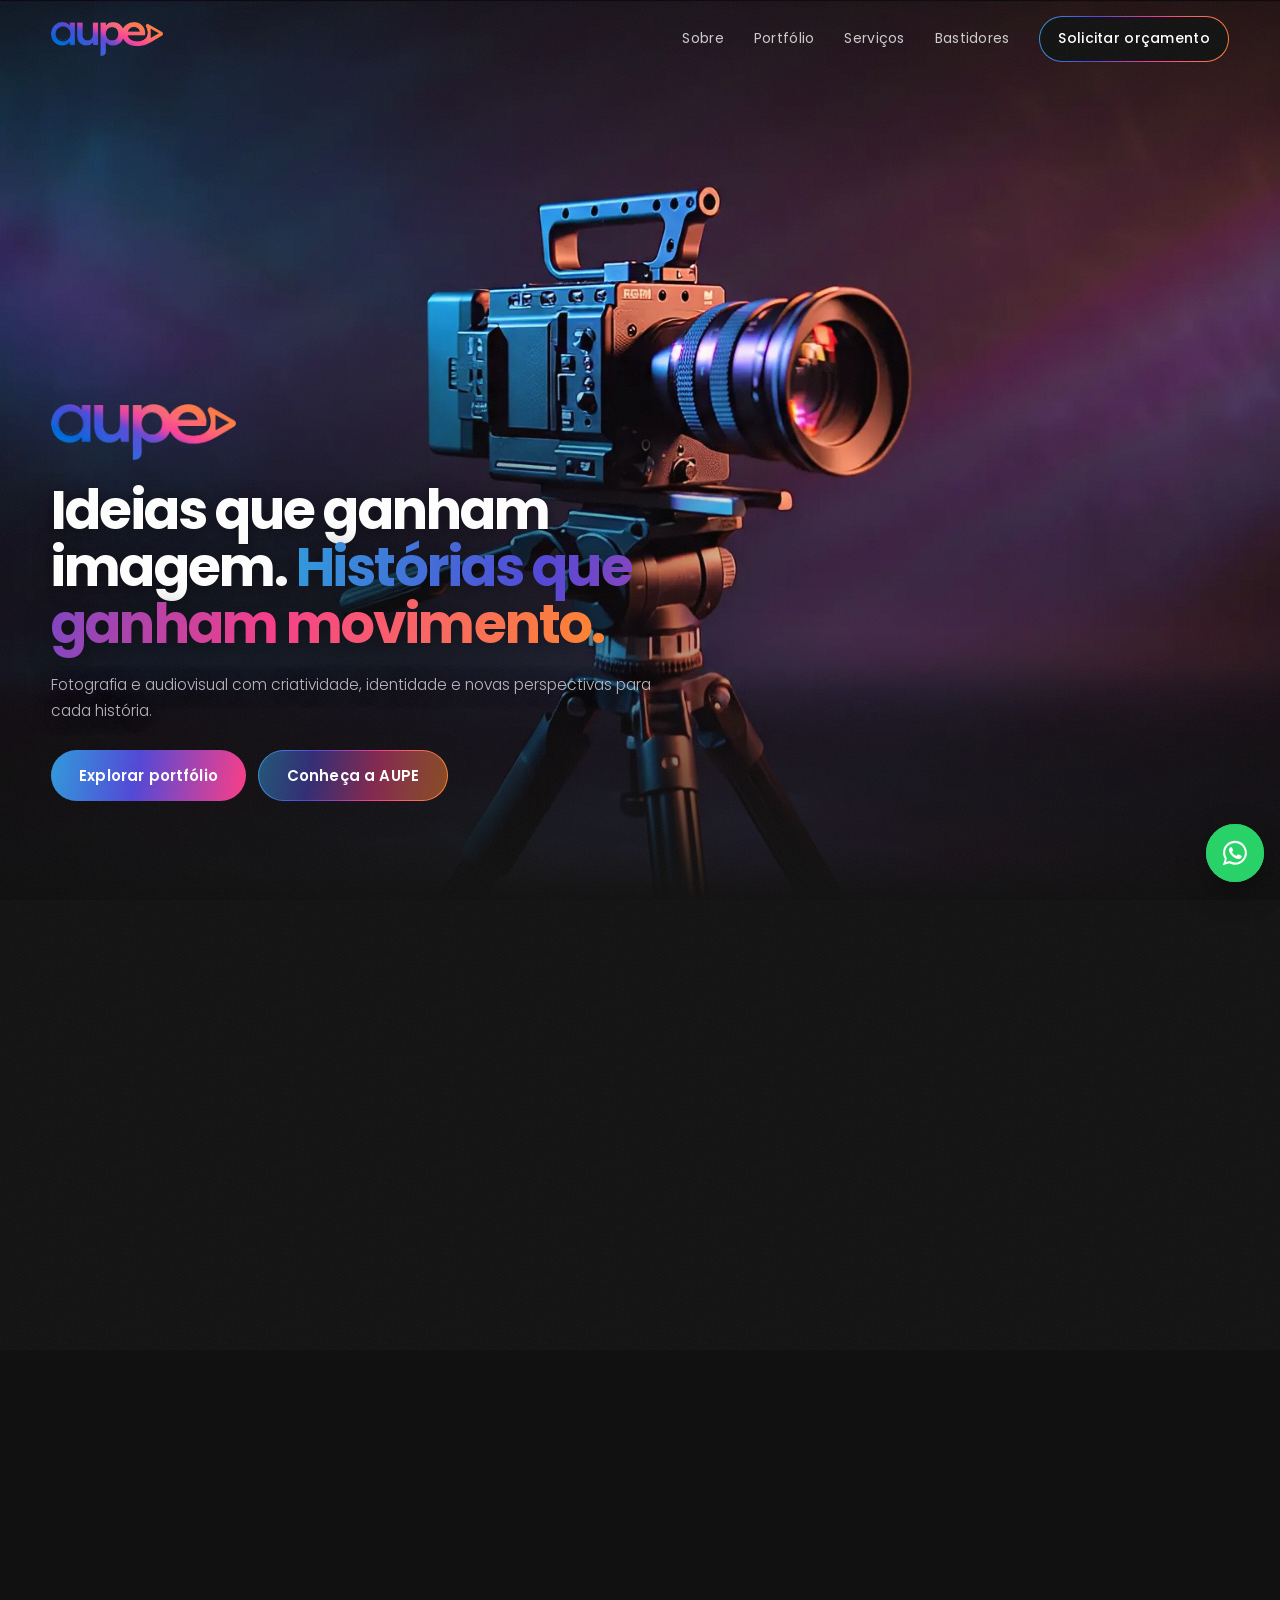
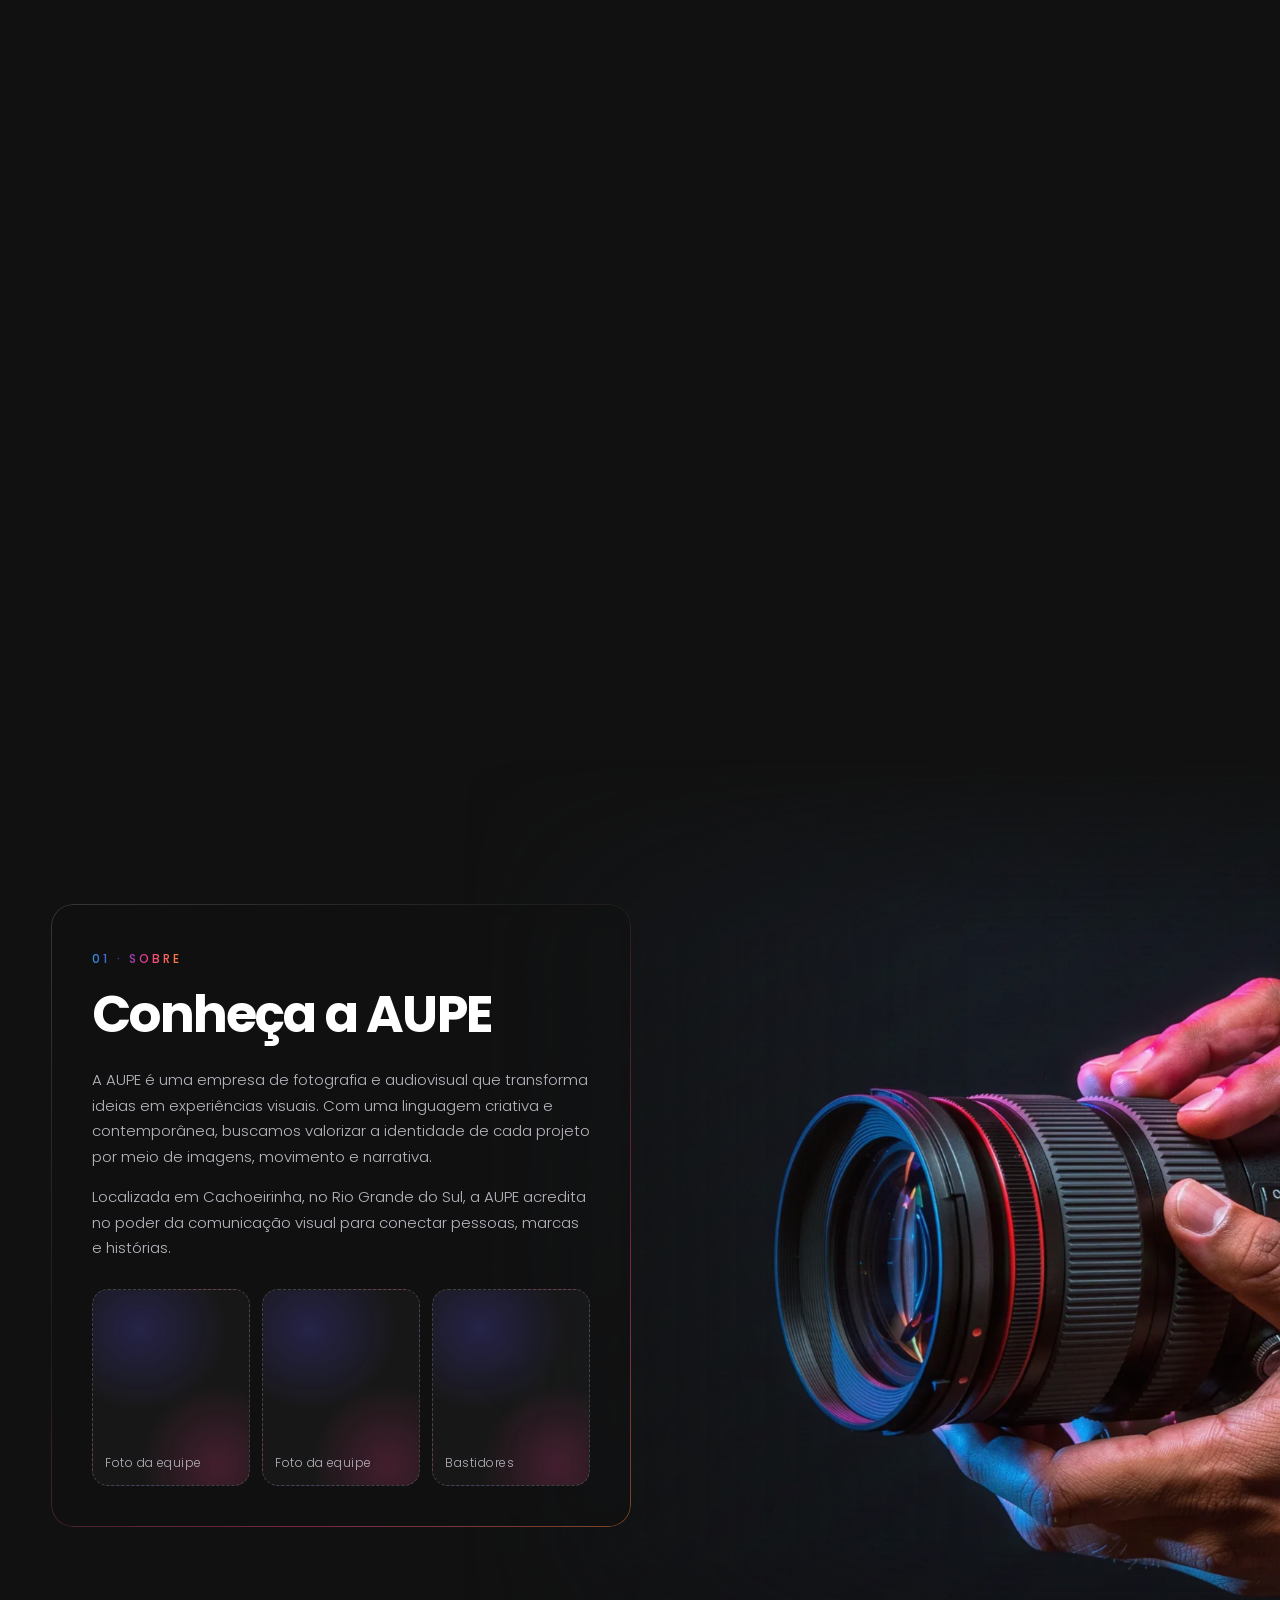
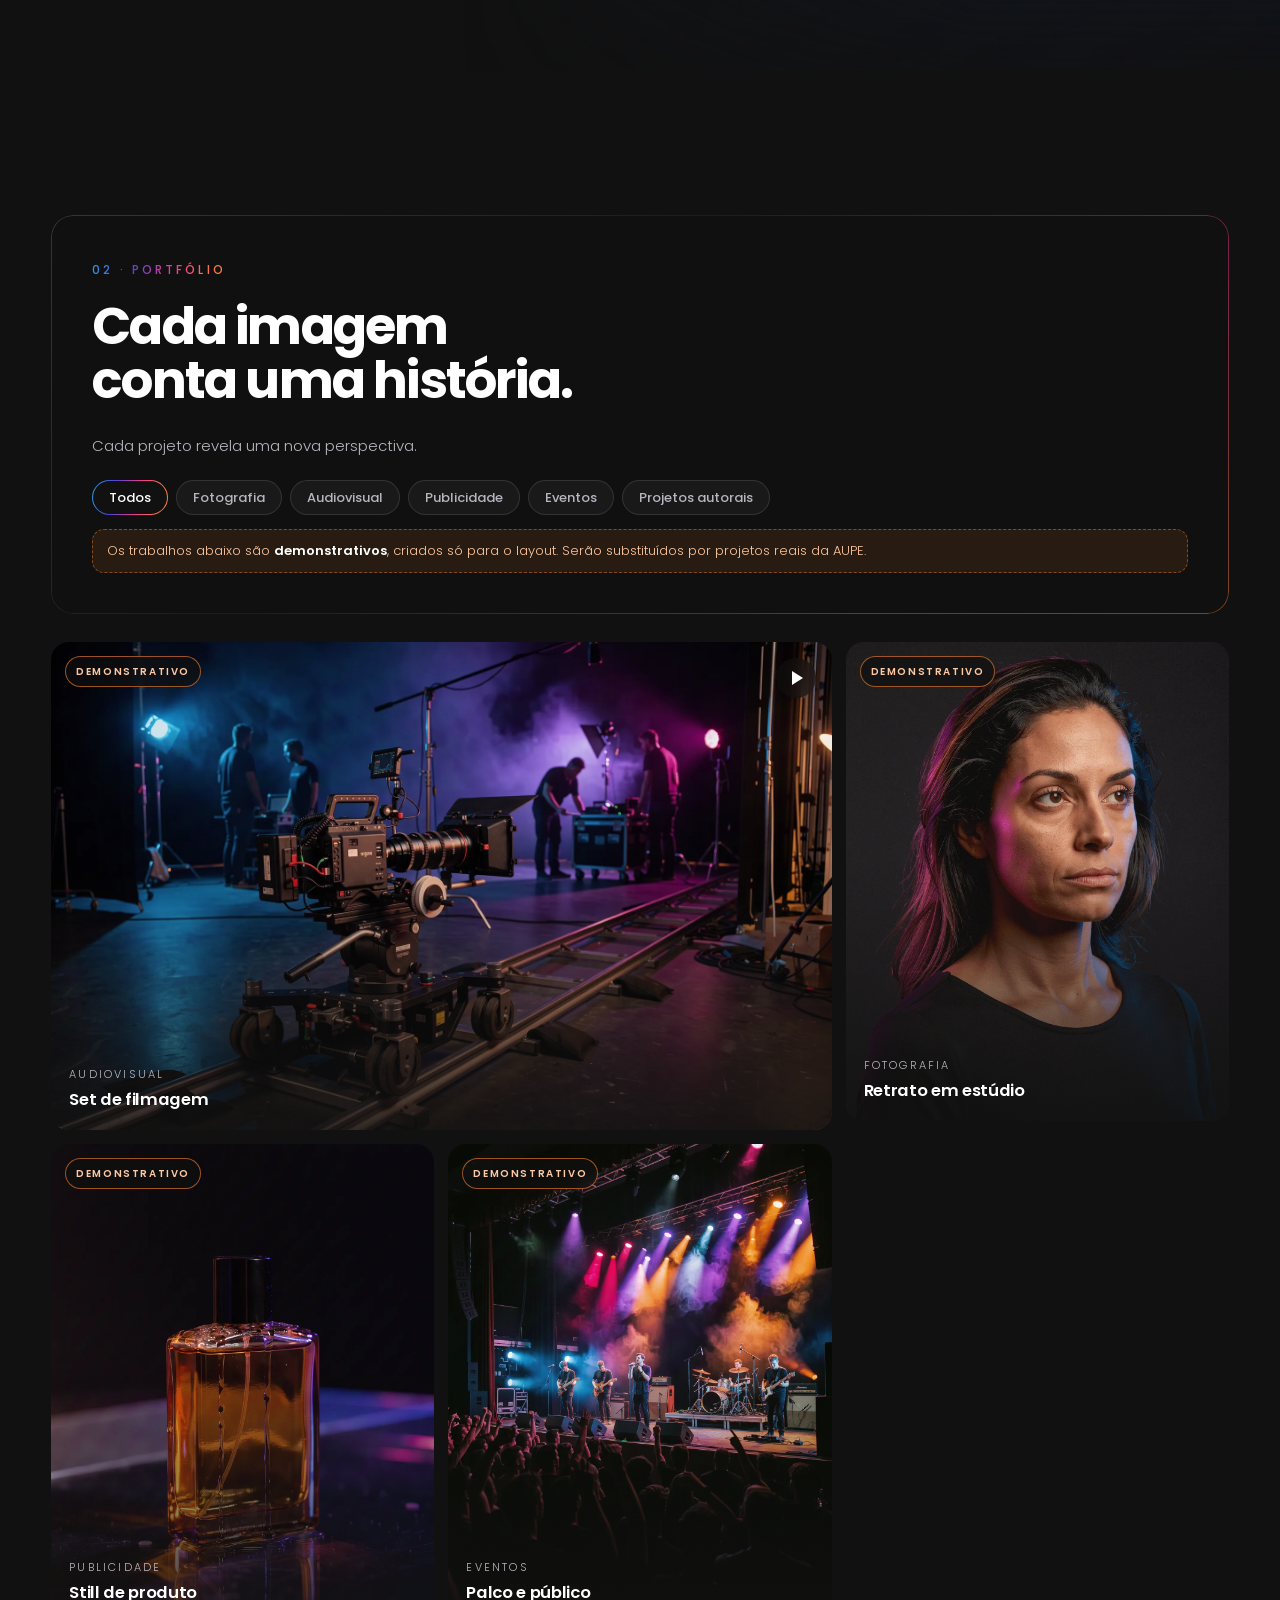
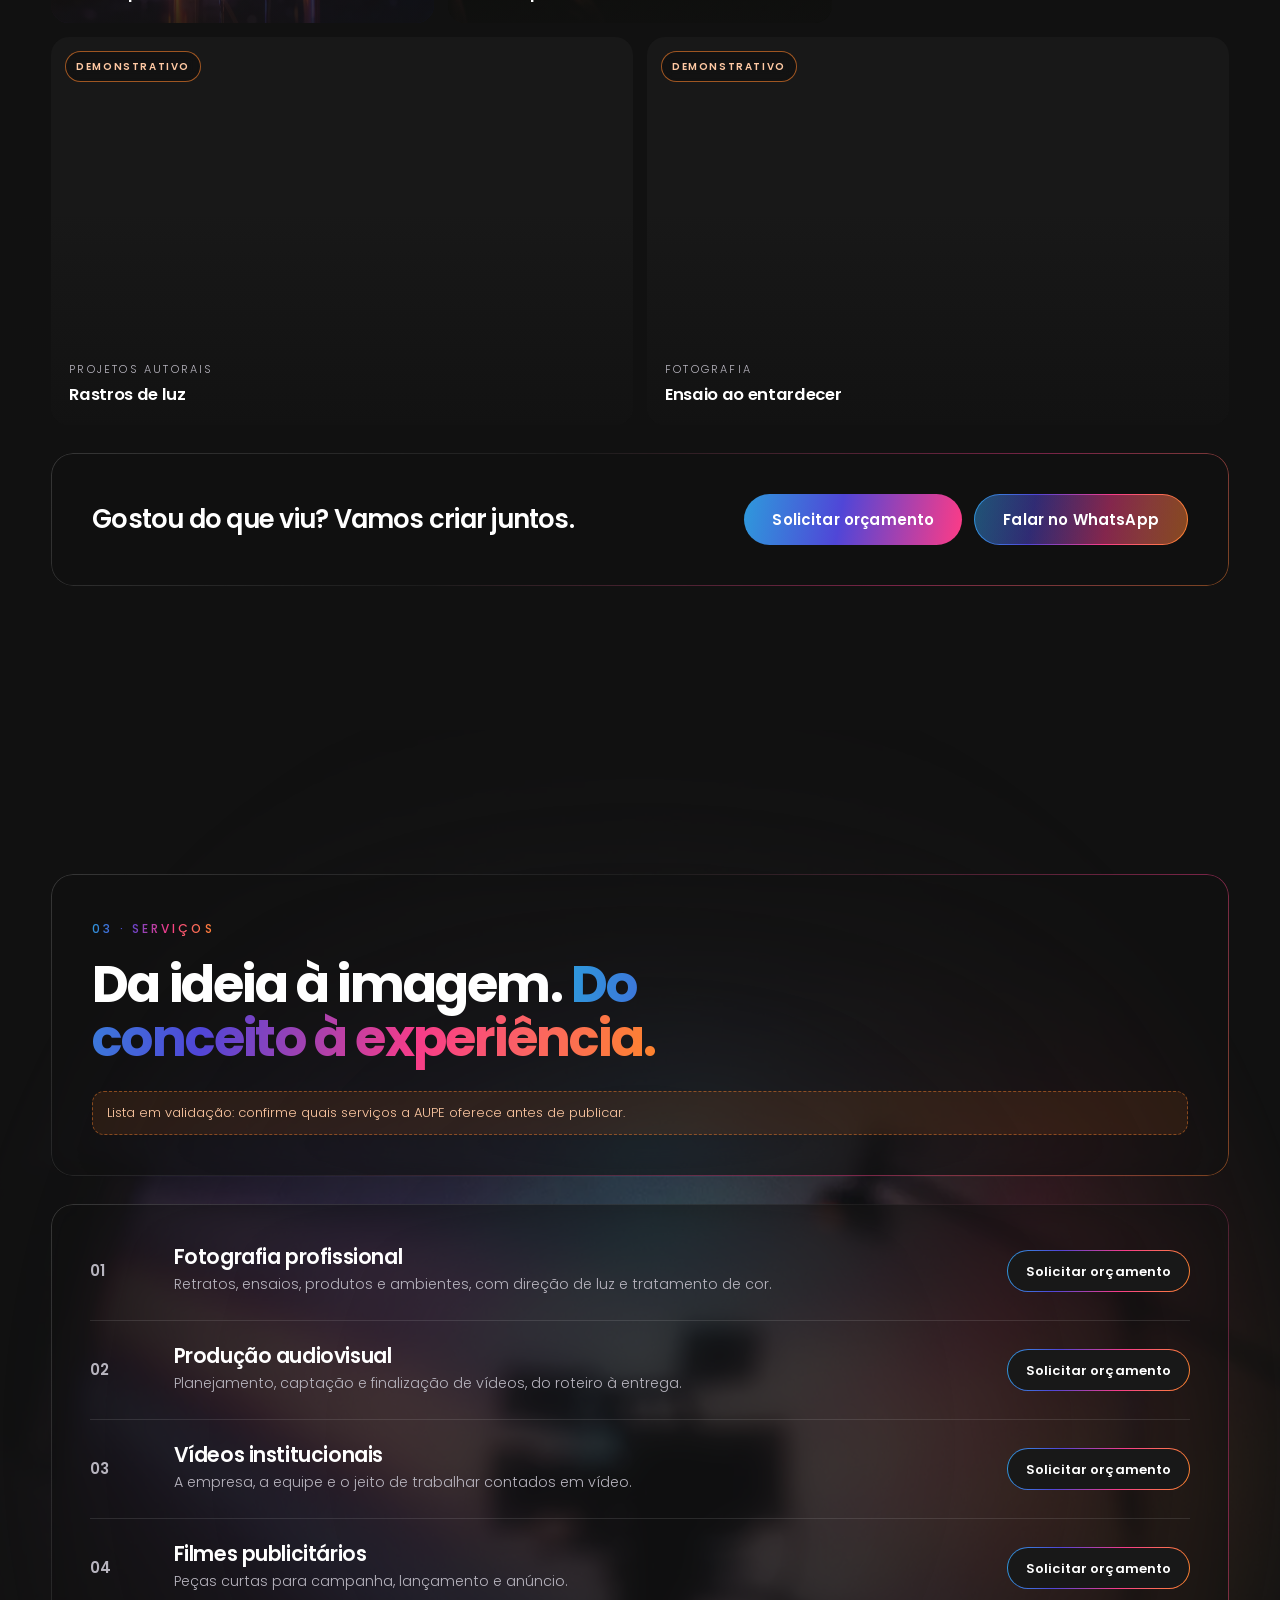
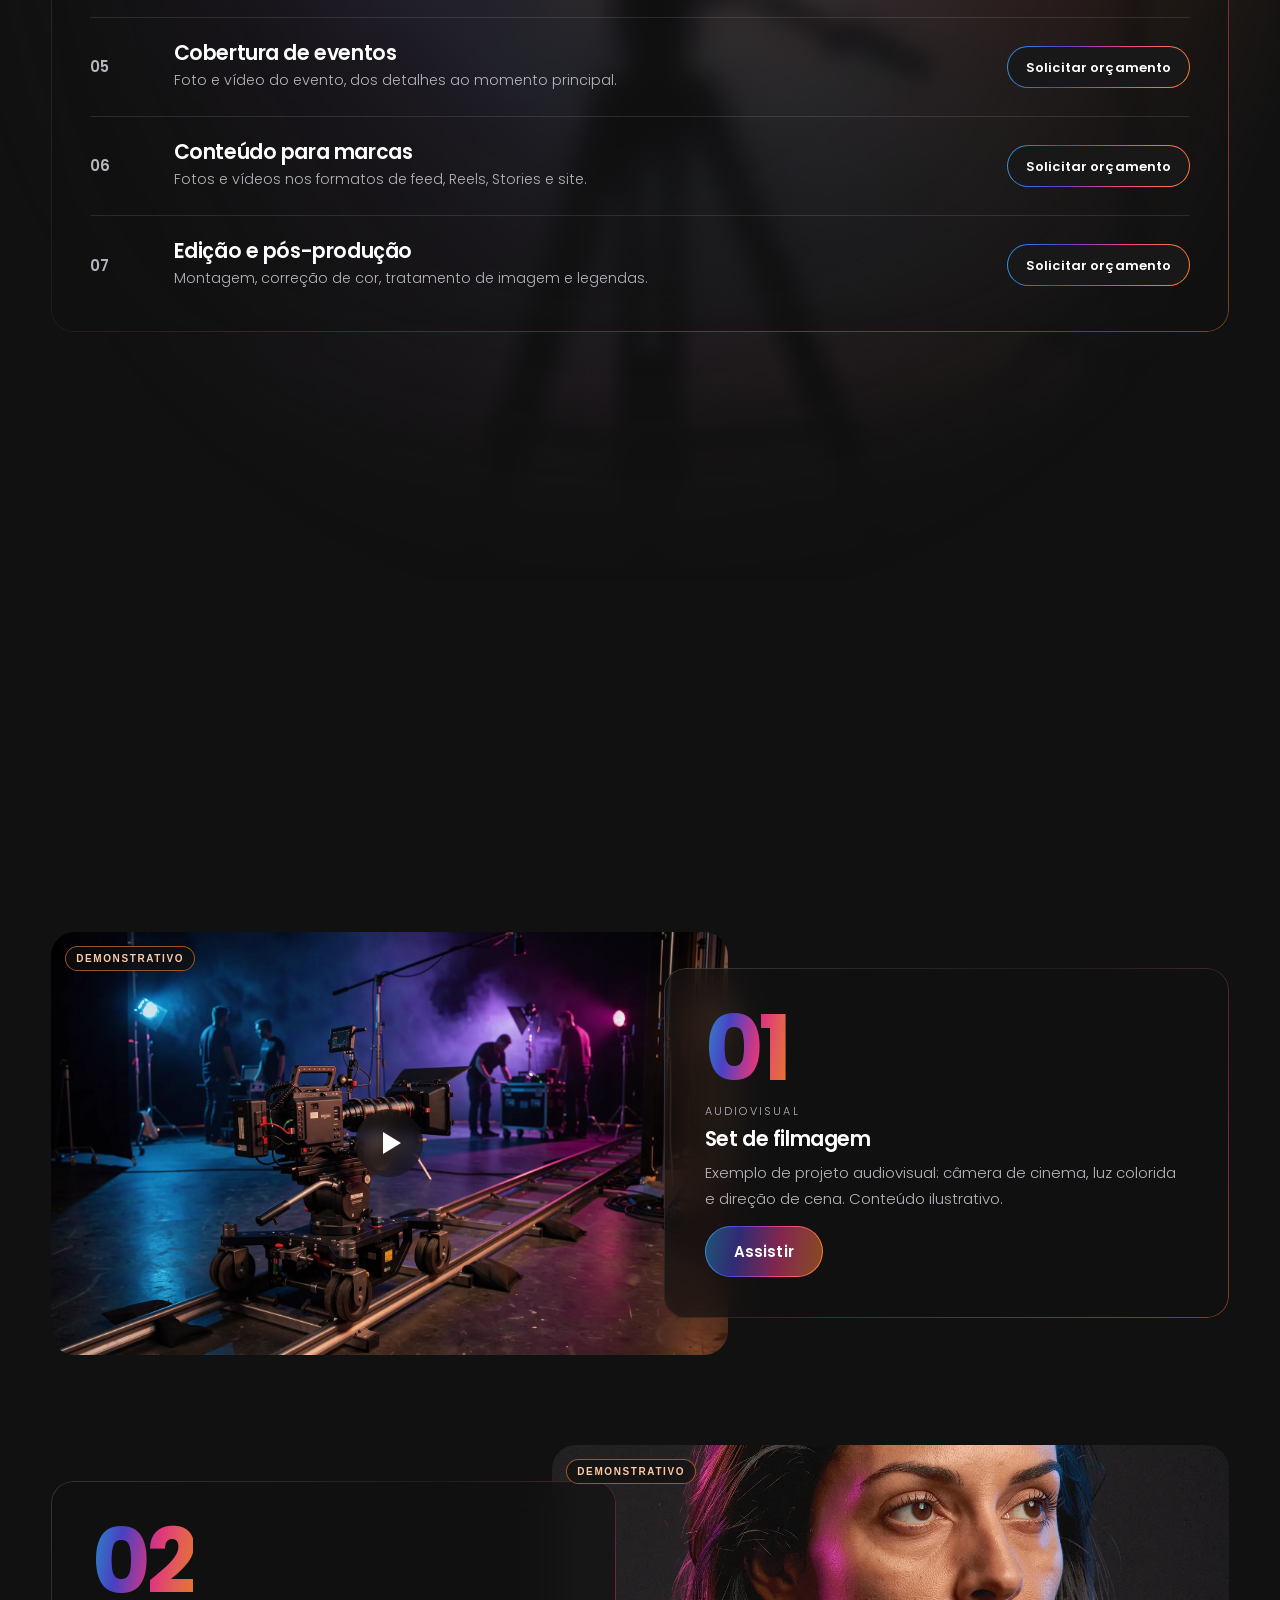
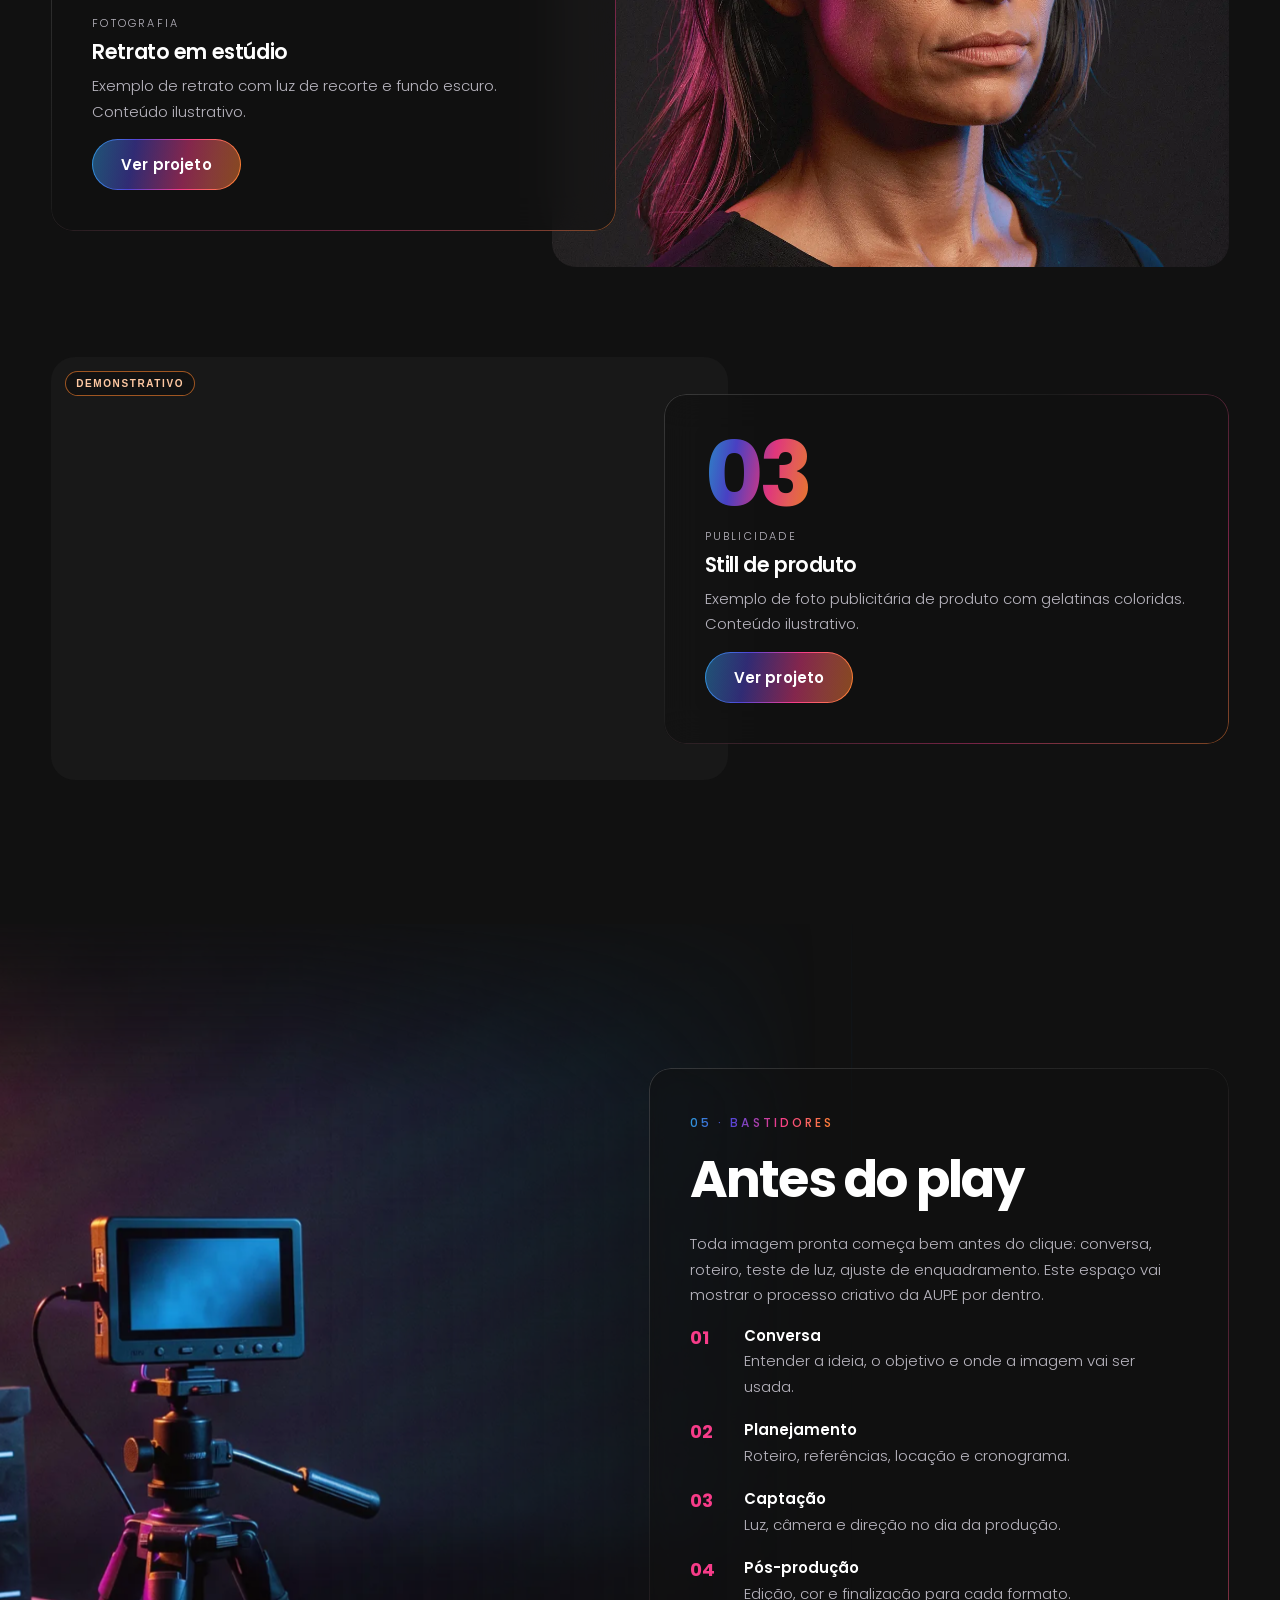
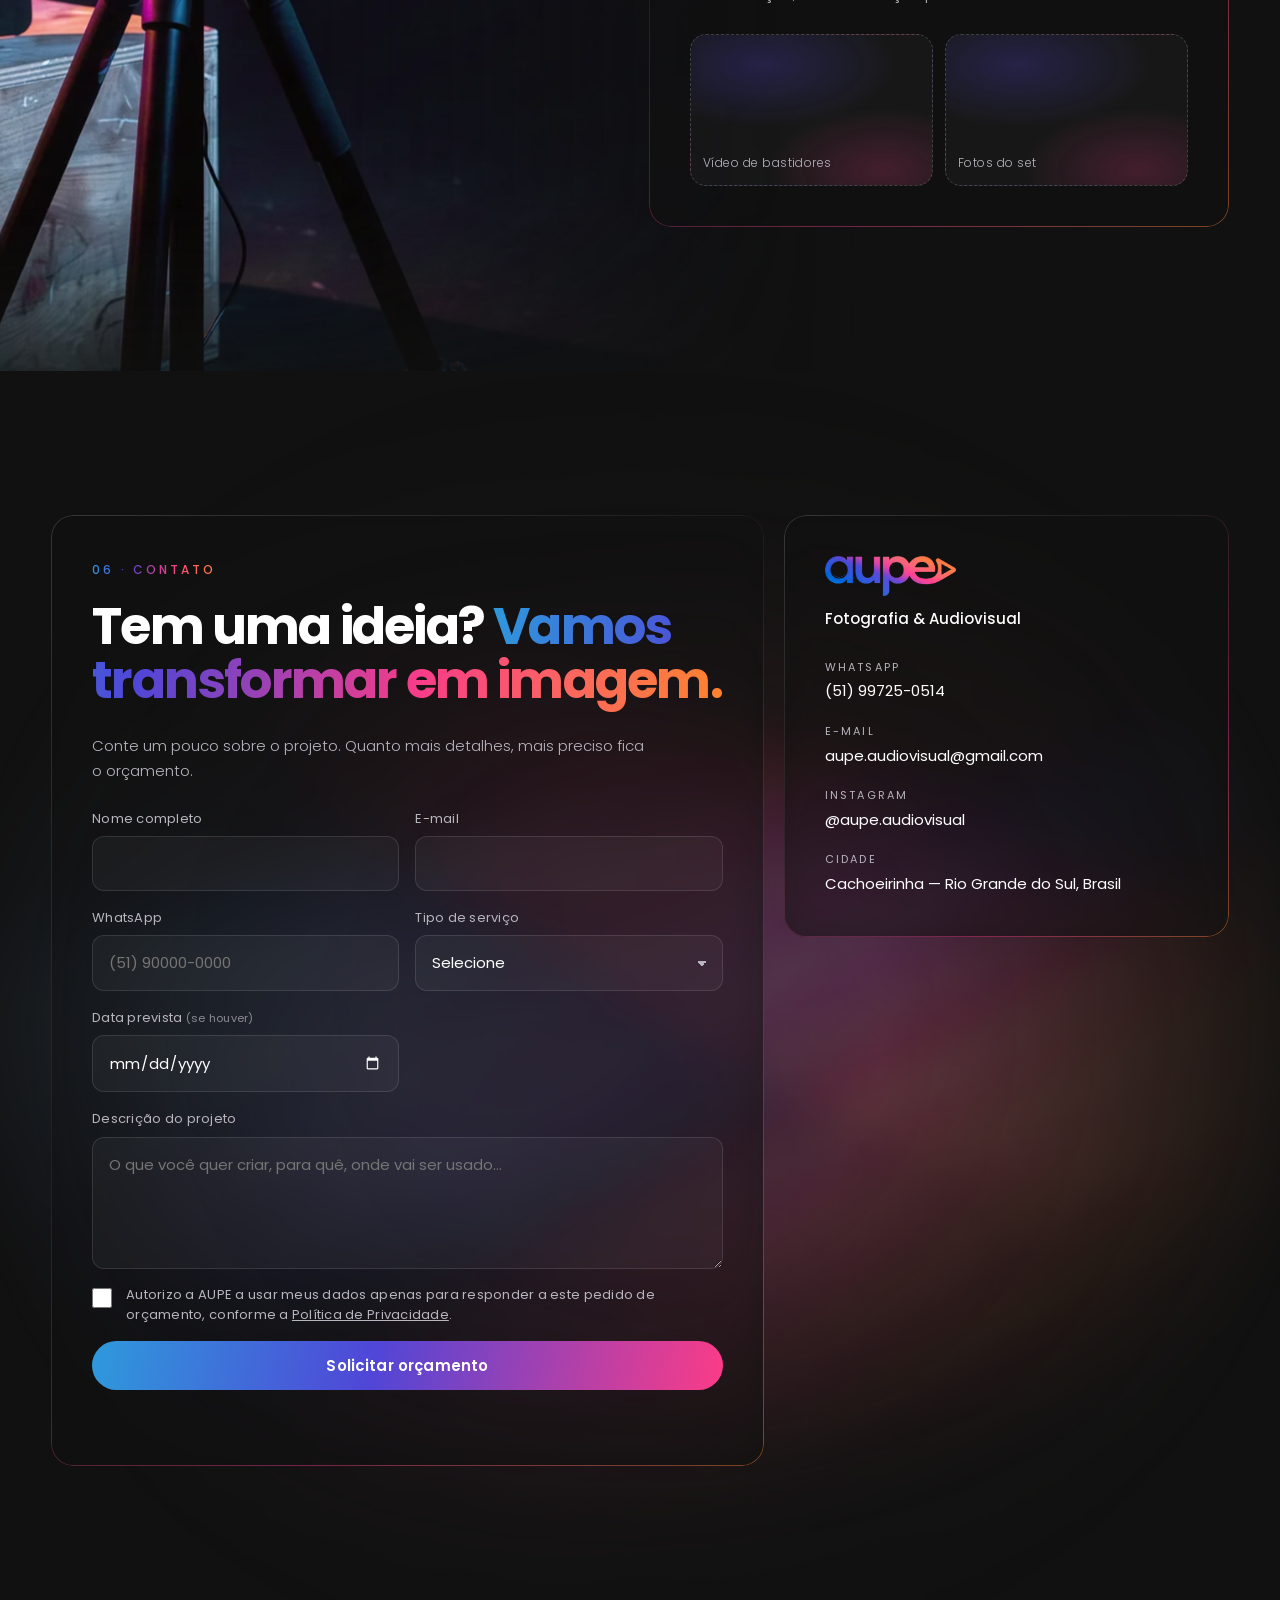
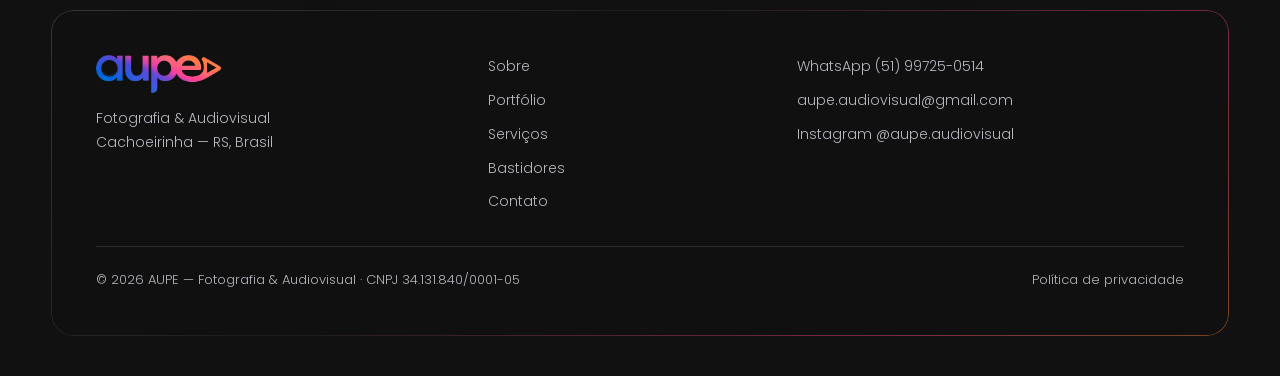
==== index.html @ 0deed257 "Site AUPE — Fotografia & Audiovisual (v1) Co-Authored-By: Claude Opus 5.5 <noreply@anthropic.com> Cl" ====
<!doctype html>
<html lang="pt-BR">
<head>
  <meta charset="utf-8">
  <meta name="viewport" content="width=device-width, initial-scale=1, viewport-fit=cover">
  <title>AUPE — Fotografia &amp; Audiovisual em Cachoeirinha, RS</title>
  <meta name="description" content="AUPE é uma empresa de fotografia e audiovisual em Cachoeirinha, Rio Grande do Sul. Fotos, vídeos e narrativa visual para marcas, empresas e pessoas. Solicite um orçamento.">
  <meta name="keywords" content="fotografia Cachoeirinha, audiovisual Cachoeirinha, fotógrafo Cachoeirinha RS, produtora de vídeo Cachoeirinha, vídeo institucional RS">
  <meta name="theme-color" content="#111111">
  <meta name="geo.region" content="BR-RS">
  <meta name="geo.placename" content="Cachoeirinha">

  <!-- Compartilhamento em redes sociais. Ao publicar, troque as URLs relativas pela URL completa do domínio (ver LEIA-ME.md). -->
  <meta property="og:type" content="website">
  <meta property="og:locale" content="pt_BR">
  <meta property="og:site_name" content="AUPE — Fotografia & Audiovisual">
  <meta property="og:title" content="AUPE — Ideias que ganham imagem. Histórias que ganham movimento.">
  <meta property="og:description" content="Fotografia e audiovisual em Cachoeirinha, RS. Criatividade, identidade e novas perspectivas para cada história.">
  <meta property="og:url" content="https://davi0047.github.io/aupe-site/">
  <meta property="og:image" content="https://davi0047.github.io/aupe-site/assets/og-aupe.jpg">
  <meta property="og:image:width" content="1200">
  <meta property="og:image:height" content="630">
  <meta name="twitter:card" content="summary_large_image">
  <link rel="canonical" href="https://davi0047.github.io/aupe-site/">

  <link rel="icon" type="image/png" href="assets/favicon.png">
  <link rel="apple-touch-icon" href="assets/favicon.png">

  <link rel="preconnect" href="https://fonts.googleapis.com">
  <link rel="preconnect" href="https://fonts.gstatic.com" crossorigin>
  <link href="https://fonts.googleapis.com/css2?family=Poppins:wght@300;400;500;600;700&display=swap" rel="stylesheet">
  <link rel="preload" as="image" href="assets/frames/desktop/f_0001.webp" media="(min-width: 761px)">
  <link rel="preload" as="image" href="assets/frames/mobile/f_0001.webp" media="(max-width: 760px)">
  <link rel="stylesheet" href="estilo.css">

  <!-- Dados estruturados para SEO local (sem endereço físico: só cidade, conforme briefing) -->
  <script type="application/ld+json">
  {
    "@context": "https://schema.org",
    "@type": "ProfessionalService",
    "url": "https://davi0047.github.io/aupe-site/",
    "name": "AUPE — Fotografia & Audiovisual",
    "description": "Empresa de fotografia e audiovisual em Cachoeirinha, Rio Grande do Sul.",
    "telephone": "+55 51 99725-0514",
    "email": "aupe.audiovisual@gmail.com",
    "taxID": "34.131.840/0001-05",
    "address": { "@type": "PostalAddress", "addressLocality": "Cachoeirinha", "addressRegion": "RS", "addressCountry": "BR" },
    "areaServed": { "@type": "City", "name": "Cachoeirinha" },
    "sameAs": ["https://www.instagram.com/aupe.audiovisual/"]
  }
  </script>
</head>
<body>

<a class="pular" href="#conteudo">Pular para o conteúdo</a>
<div class="progresso" aria-hidden="true"></div>

<header class="topo">
  <a href="#inicio" class="marca" aria-label="AUPE — início">
    <img src="assets/logo-aupe.webp" alt="AUPE" class="marca-logo" width="796" height="242">
  </a>
  <button class="menu-botao" aria-expanded="false" aria-controls="menu" aria-label="Abrir menu">
    <span></span><span></span>
  </button>
  <nav class="menu" id="menu" aria-label="Seções">
    <a href="#sobre">Sobre</a>
    <a href="#portfolio">Portfólio</a>
    <a href="#servicos">Serviços</a>
    <a href="#bastidores">Bastidores</a>
    <a href="#contato" class="menu-cta">Solicitar orçamento</a>
  </nav>
</header>

<main id="conteudo">

  <!-- ═══ ABERTURA · a rolagem conduz o vídeo. Cada .momento aparece numa faixa do progresso (0 a 1). ═══ -->
  <section id="inicio" class="cine" style="--altura: 440vh" aria-label="Abertura">
    <div class="cine-palco">
      <canvas class="cine-canvas" aria-hidden="true"></canvas>
      <div class="cine-vinheta"></div>

      <div class="momento" data-de="0" data-ate="0.3">
        <img src="assets/logo-aupe.webp" alt="" class="abertura-logo" width="796" height="242">
        <h1 class="titulo-abertura"><span class="sr">AUPE — </span>Ideias que ganham imagem. <span class="grad">Histórias que ganham movimento.</span></h1>
        <p class="apoio">Fotografia e audiovisual com criatividade, identidade e novas perspectivas para cada história.</p>
        <div class="acoes">
          <a href="#portfolio" class="botao">Explorar portfólio</a>
          <a href="#sobre" class="botao botao--linha">Conheça a AUPE</a>
        </div>
      </div>
      <div class="momento momento--direita" data-de="0.38" data-ate="0.66">
        <p class="destaque">Fotografia e audiovisual<br>em <span class="grad nowrap">Cachoeirinha — RS.</span></p>
      </div>
      <div class="momento momento--centro" data-de="0.74" data-ate="1">
        <p class="destaque">Vamos criar juntos.</p>
        <div class="acoes acoes--centro">
          <a href="#contato" class="botao">Solicitar orçamento</a>
          <a href="#" class="botao botao--linha" data-whats>Falar no WhatsApp</a>
        </div>
      </div>

      <div class="cine-dica" aria-hidden="true"><span></span>role</div>
    </div>
  </section>

  <!-- ═══ 01 · SOBRE ═══ -->
  <section id="sobre" class="secao">
    <img class="arte arte--direita" src="assets/img/sobre.webp" alt="" loading="lazy">
    <div class="secao-grade">
      <div class="painel revelar">
        <span class="rotulo">01 · Sobre</span>
        <h2>Conheça a AUPE</h2>
        <p>A AUPE é uma empresa de fotografia e audiovisual que transforma ideias em experiências visuais. Com uma linguagem criativa e contemporânea, buscamos valorizar a identidade de cada projeto por meio de imagens, movimento e narrativa.</p>
        <p>Localizada em Cachoeirinha, no Rio Grande do Sul, a AUPE acredita no poder da comunicação visual para conectar pessoas, marcas e histórias.</p>

        <!-- Espaço para fotos da equipe: troque cada .vaga por <img src="assets/equipe/nome.webp" alt="Nome, função"> -->
        <div class="equipe" aria-label="Equipe">
          <div class="vaga"><span>Foto da equipe</span></div>
          <div class="vaga"><span>Foto da equipe</span></div>
          <div class="vaga"><span>Bastidores</span></div>
        </div>
      </div>
    </div>
  </section>

  <!-- ═══ 02 · PORTFÓLIO · os itens vêm de dados/portfolio.js ═══ -->
  <section id="portfolio" class="secao secao--larga">
    <div class="painel painel--cabecalho revelar">
      <span class="rotulo">02 · Portfólio</span>
      <h2>Cada imagem conta uma história.</h2>
      <p>Cada projeto revela uma nova perspectiva.</p>
      <div class="filtros" role="toolbar" aria-label="Filtrar portfólio por categoria"></div>
      <p class="aviso-demo so-demo">Os trabalhos abaixo são <strong>demonstrativos</strong>, criados só para o layout. Serão substituídos por projetos reais da AUPE.</p>
    </div>
    <div class="galeria" aria-live="polite"></div>
    <div class="painel painel--fecho revelar">
      <p class="destaque">Gostou do que viu? Vamos criar juntos.</p>
      <div class="acoes">
        <a href="#contato" class="botao">Solicitar orçamento</a>
        <a href="#" class="botao botao--linha" data-whats>Falar no WhatsApp</a>
      </div>
    </div>
  </section>

  <!-- ═══ 03 · SERVIÇOS · lista em validação com a AUPE ═══ -->
  <section id="servicos" class="secao secao--larga">
    <img class="arte arte--fundo" src="assets/img/servicos.webp" alt="" loading="lazy">
    <div class="painel painel--cabecalho revelar">
      <span class="rotulo">03 · Serviços</span>
      <h2>Da ideia à imagem. <span class="grad">Do conceito à experiência.</span></h2>
      <p class="aviso-demo so-demo">Lista em validação: confirme quais serviços a AUPE oferece antes de publicar.</p>
    </div>
    <ol class="painel servicos revelar">
      <li>
        <div><h3>Fotografia profissional</h3><p>Retratos, ensaios, produtos e ambientes, com direção de luz e tratamento de cor.</p></div>
        <button class="botao botao--mini" data-servico="Fotografia profissional">Solicitar orçamento</button>
      </li>
      <li>
        <div><h3>Produção audiovisual</h3><p>Planejamento, captação e finalização de vídeos, do roteiro à entrega.</p></div>
        <button class="botao botao--mini" data-servico="Produção audiovisual">Solicitar orçamento</button>
      </li>
      <li>
        <div><h3>Vídeos institucionais</h3><p>A empresa, a equipe e o jeito de trabalhar contados em vídeo.</p></div>
        <button class="botao botao--mini" data-servico="Vídeos institucionais">Solicitar orçamento</button>
      </li>
      <li>
        <div><h3>Filmes publicitários</h3><p>Peças curtas para campanha, lançamento e anúncio.</p></div>
        <button class="botao botao--mini" data-servico="Filmes publicitários">Solicitar orçamento</button>
      </li>
      <li>
        <div><h3>Cobertura de eventos</h3><p>Foto e vídeo do evento, dos detalhes ao momento principal.</p></div>
        <button class="botao botao--mini" data-servico="Cobertura de eventos">Solicitar orçamento</button>
      </li>
      <li>
        <div><h3>Conteúdo para marcas</h3><p>Fotos e vídeos nos formatos de feed, Reels, Stories e site.</p></div>
        <button class="botao botao--mini" data-servico="Conteúdo para marcas">Solicitar orçamento</button>
      </li>
      <li>
        <div><h3>Edição e pós-produção</h3><p>Montagem, correção de cor, tratamento de imagem e legendas.</p></div>
        <button class="botao botao--mini" data-servico="Edição e pós-produção">Solicitar orçamento</button>
      </li>
    </ol>
    <div class="acoes acoes--centro revelar">
      <a href="#" class="botao botao--linha" data-whats>Falar no WhatsApp</a>
    </div>
  </section>

  <!-- ═══ 04 · PROJETOS EM DESTAQUE · itens com destaque: true em dados/portfolio.js ═══ -->
  <section id="destaques" class="secao secao--larga">
    <div class="painel painel--cabecalho revelar">
      <span class="rotulo">04 · Destaques</span>
      <h2>Projetos em destaque</h2>
    </div>
    <div class="destaques"></div>
  </section>

  <!-- ═══ 05 · BASTIDORES ═══ -->
  <section id="bastidores" class="secao">
    <img class="arte arte--esquerda" src="assets/img/bastidores.webp" alt="" loading="lazy">
    <div class="secao-grade secao-grade--direita">
      <div class="painel revelar">
        <span class="rotulo">05 · Bastidores</span>
        <h2>Antes do play</h2>
        <p>Toda imagem pronta começa bem antes do clique: conversa, roteiro, teste de luz, ajuste de enquadramento. Este espaço vai mostrar o processo criativo da AUPE por dentro.</p>
        <ol class="passos">
          <li><strong>Conversa</strong><span>Entender a ideia, o objetivo e onde a imagem vai ser usada.</span></li>
          <li><strong>Planejamento</strong><span>Roteiro, referências, locação e cronograma.</span></li>
          <li><strong>Captação</strong><span>Luz, câmera e direção no dia da produção.</span></li>
          <li><strong>Pós-produção</strong><span>Edição, cor e finalização para cada formato.</span></li>
        </ol>
        <!-- Troque as vagas por vídeos/fotos reais de bastidores (ver LEIA-ME.md) -->
        <div class="equipe equipe--2">
          <div class="vaga"><span>Vídeo de bastidores</span></div>
          <div class="vaga"><span>Fotos do set</span></div>
        </div>
      </div>
    </div>
  </section>

  <!-- ═══ 06 · CONTATO · formulário → e-mail (config.js) ═══ -->
  <section id="contato" class="secao secao--contato">
    <img class="arte arte--fundo arte--suave" src="assets/img/contato.webp" alt="" loading="lazy">
    <div class="contato-grade">
      <div class="painel painel--form revelar">
        <span class="rotulo">06 · Contato</span>
        <h2>Tem uma ideia? <span class="grad">Vamos transformar em imagem.</span></h2>
        <p>Conte um pouco sobre o projeto. Quanto mais detalhes, mais preciso fica o orçamento.</p>
        <form class="form" novalidate>
          <div class="campo">
            <label for="f-nome">Nome completo</label>
            <input id="f-nome" name="nome" autocomplete="name" required>
          </div>
          <div class="campo">
            <label for="f-email">E-mail</label>
            <input id="f-email" name="email" type="email" autocomplete="email" required>
          </div>
          <div class="campo">
            <label for="f-tel">WhatsApp</label>
            <input id="f-tel" name="whatsapp" type="tel" autocomplete="tel" inputmode="tel" placeholder="(51) 90000-0000" required>
          </div>
          <div class="campo">
            <label for="f-servico">Tipo de serviço</label>
            <select id="f-servico" name="tipo_de_servico" required>
              <option value="">Selecione</option>
              <option>Fotografia profissional</option>
              <option>Produção audiovisual</option>
              <option>Vídeos institucionais</option>
              <option>Filmes publicitários</option>
              <option>Cobertura de eventos</option>
              <option>Conteúdo para marcas</option>
              <option>Edição e pós-produção</option>
              <option>Outro / ainda não sei</option>
            </select>
          </div>
          <div class="campo">
            <label for="f-data">Data prevista <small>(se houver)</small></label>
            <input id="f-data" name="data_prevista" type="date">
          </div>
          <div class="campo campo--inteiro">
            <label for="f-msg">Descrição do projeto</label>
            <textarea id="f-msg" name="descricao" rows="4" required placeholder="O que você quer criar, para quê, onde vai ser usado…"></textarea>
          </div>
          <div class="campo campo--inteiro campo--check">
            <input id="f-lgpd" name="consentimento" type="checkbox" value="Sim, autorizo" required>
            <label for="f-lgpd">Autorizo a AUPE a usar meus dados apenas para responder a este pedido de orçamento, conforme a <a href="politica-de-privacidade.html">Política de Privacidade</a>.</label>
          </div>
          <input type="text" name="_honey" class="pote" tabindex="-1" autocomplete="off" aria-hidden="true">
          <button type="submit" class="botao campo--inteiro">Solicitar orçamento</button>
          <p class="form-status campo--inteiro" role="status" aria-live="polite"></p>
        </form>
      </div>

      <aside class="painel canais revelar" aria-label="Canais oficiais">
        <img src="assets/logo-aupe.webp" alt="AUPE" class="canais-logo" width="796" height="242" loading="lazy">
        <p class="canais-nome">Fotografia &amp; Audiovisual</p>
        <ul>
          <li><span>WhatsApp</span><a href="#" data-whats>(51) 99725-0514</a></li>
          <li><span>E-mail</span><a href="mailto:aupe.audiovisual@gmail.com">aupe.audiovisual@gmail.com</a></li>
          <li><span>Instagram</span><a href="https://www.instagram.com/aupe.audiovisual/" target="_blank" rel="noopener">@aupe.audiovisual</a></li>
          <li><span>Cidade</span>Cachoeirinha — Rio Grande do Sul, Brasil</li>
        </ul>
      </aside>
    </div>
  </section>

</main>

<footer class="rodape">
  <div class="painel rodape-painel">
    <div class="rodape-marca">
      <img src="assets/logo-aupe.webp" alt="AUPE" width="796" height="242" loading="lazy">
      <p>Fotografia &amp; Audiovisual<br>Cachoeirinha — RS, Brasil</p>
    </div>
    <nav aria-label="Rodapé">
      <a href="#sobre">Sobre</a>
      <a href="#portfolio">Portfólio</a>
      <a href="#servicos">Serviços</a>
      <a href="#bastidores">Bastidores</a>
      <a href="#contato">Contato</a>
    </nav>
    <div class="rodape-contato">
      <a href="#" data-whats>WhatsApp (51) 99725-0514</a>
      <a href="mailto:aupe.audiovisual@gmail.com">aupe.audiovisual@gmail.com</a>
      <a href="https://www.instagram.com/aupe.audiovisual/" target="_blank" rel="noopener">Instagram @aupe.audiovisual</a>
    </div>
    <div class="rodape-base">
      <span>© <span data-ano></span> AUPE — Fotografia &amp; Audiovisual · CNPJ 34.131.840/0001-05</span>
      <a href="politica-de-privacidade.html">Política de privacidade</a>
    </div>
  </div>
</footer>

<!-- Visualização ampliada do portfólio -->
<dialog class="lightbox" aria-label="Projeto">
  <button class="lb-fechar" aria-label="Fechar">×</button>
  <button class="lb-nav lb-ant" aria-label="Anterior">‹</button>
  <button class="lb-nav lb-prox" aria-label="Próximo">›</button>
  <figure class="lb-midia"></figure>
  <div class="lb-info">
    <span class="lb-cat"></span>
    <h3 class="lb-titulo"></h3>
    <p class="lb-desc"></p>
  </div>
</dialog>

<a class="whats" href="https://wa.me/5551997250514" target="_blank" rel="noopener" aria-label="Conversar com a AUPE no WhatsApp" data-whats>
  <svg viewBox="0 0 32 32" aria-hidden="true"><path fill="currentColor" d="M16 3C9 3 3.3 8.6 3.3 15.6c0 2.4.7 4.7 1.9 6.7L3 29l6.9-2.1c1.9 1 4 1.6 6.1 1.6 7 0 12.7-5.6 12.7-12.6S23 3 16 3Zm0 23.1c-1.9 0-3.8-.5-5.4-1.5l-.4-.2-4.1 1.2 1.3-4-.3-.4a10.4 10.4 0 0 1-1.6-5.6C5.5 9.8 10.2 5.2 16 5.2s10.5 4.6 10.5 10.4S21.8 26.1 16 26.1Zm5.8-7.8c-.3-.2-1.9-.9-2.2-1-.3-.1-.5-.2-.7.2-.2.3-.8 1-1 1.2-.2.2-.4.2-.7.1-.3-.2-1.3-.5-2.5-1.6-.9-.8-1.6-1.8-1.7-2.1-.2-.3 0-.5.1-.6l.5-.6.3-.5c.1-.2 0-.4 0-.6l-1-2.4c-.3-.6-.5-.5-.7-.5h-.6c-.2 0-.6.1-.9.4-.3.3-1.2 1.1-1.2 2.8s1.2 3.2 1.4 3.4c.2.2 2.4 3.6 5.7 5 .8.4 1.4.6 1.9.7.8.3 1.6.2 2.2.1.7-.1 1.9-.8 2.2-1.5.3-.7.3-1.4.2-1.5-.1-.2-.3-.3-.6-.4Z"/></svg>
</a>

<script src="config.js"></script>
<script src="dados/portfolio.js"></script>
<script src="app.js"></script>
</body>
</html>
---- estilo.css ----
/* ═════════════════════════════════════════════════════════════════════════
   AUPE — Fotografia & Audiovisual · estilos
   Paleta e tipografia da Apresentação de Marca oficial (Dez/2025).
   ═════════════════════════════════════════════════════════════════════════ */

/* ── Tokens ─────────────────────────────────────────────────────────────── */
:root {
  /* Paleta oficial AUPE */
  --roxo: #5046D7;
  --rosa: #F73C89;
  --coral: #FB6561;
  --laranja: #FD842D;
  --salmao: #EC8A6D;
  --rosa-2: #ED6E9F;
  --azul: #2E9ADC;

  --fundo: #111111;          /* MESMA cor usada nos prompts das imagens */
  --fundo-2: #181818;
  --texto: #FFFFFF;
  --texto-suave: #B8B5BF;
  --acento: var(--rosa);
  --linha: rgb(255 255 255 / 0.11);
  --painel: rgb(17 17 17 / 0.66);
  --mistura: lighten;        /* tema escuro */

  /* Degradê do logotipo: azul → roxo → rosa → coral → laranja */
  --degrade: linear-gradient(100deg, var(--azul) 0%, var(--roxo) 28%, var(--rosa) 62%, var(--coral) 80%, var(--laranja) 100%);

  --fonte-titulo: "Poppins", system-ui, sans-serif;
  --fonte-texto: "Poppins", system-ui, sans-serif;

  --raio: 22px;
  --gutter: clamp(16px, 4vw, 56px);
  --largura: 1240px;
  --ease: cubic-bezier(.2, .7, .1, 1);
}

*, *::before, *::after { box-sizing: border-box; }
html { scroll-behavior: smooth; -webkit-text-size-adjust: 100%; overflow-x: clip; scroll-padding-top: 80px; }
body {
  margin: 0;
  background: var(--fundo);
  color: var(--texto);
  font: 300 clamp(15px, 1.02vw, 17px)/1.7 var(--fonte-texto);
  overflow-x: clip;
  -webkit-font-smoothing: antialiased;
}
/* Grão de filme */
body::after {
  content: ""; position: fixed; inset: -50%; z-index: 90; pointer-events: none; opacity: .06;
  background-image: url("data:image/svg+xml,%3Csvg xmlns='http://www.w3.org/2000/svg' width='160' height='160'%3E%3Cfilter id='n'%3E%3CfeTurbulence type='fractalNoise' baseFrequency='.9' numOctaves='2' stitchTiles='stitch'/%3E%3C/filter%3E%3Crect width='100%25' height='100%25' filter='url(%23n)'/%3E%3C/svg%3E");
  animation: grao 1s steps(4) infinite;
}
@keyframes grao { 25% { transform: translate(-3%, 2%); } 50% { transform: translate(2%, -3%); } 75% { transform: translate(-2%, -1%); } }

img, video { max-width: 100%; display: block; }
a { color: inherit; }
h1, h2, h3 { font-family: var(--fonte-titulo); font-weight: 700; line-height: 1.06; margin: 0 0 .5em; letter-spacing: -.035em; text-wrap: balance; }
h1 { font-size: clamp(34px, 5.4vw, 84px); }
h2 { font-size: clamp(30px, 4vw, 60px); }
h3 { font-size: clamp(19px, 1.6vw, 24px); font-weight: 600; letter-spacing: -.02em; }
p { margin: 0 0 1em; color: var(--texto-suave); text-wrap: pretty; }
strong { font-weight: 600; color: var(--texto); }
small { font-size: .85em; opacity: .7; }
.grad { background: var(--degrade); -webkit-background-clip: text; background-clip: text; color: transparent; }
.sr { position: absolute; width: 1px; height: 1px; overflow: hidden; clip: rect(0 0 0 0); white-space: nowrap; }
:focus-visible { outline: 2px solid var(--rosa); outline-offset: 3px; border-radius: 6px; }

.pular { position: fixed; left: 16px; top: -60px; z-index: 100; background: var(--texto); color: var(--fundo); padding: 10px 16px; border-radius: 10px; text-decoration: none; font-weight: 500; }
.pular:focus { top: 16px; }

/* Barra de progresso da rolagem, no degradê da marca */
.progresso { position: fixed; inset: 0 0 auto; height: 3px; z-index: 70; background: var(--degrade); transform-origin: left; transform: scaleX(var(--p, 0)); }

/* ── Topo ──────────────────────────────────────────────────────────────── */
.topo {
  position: fixed; inset: 0 0 auto; z-index: 50;
  display: flex; align-items: center; justify-content: space-between; gap: 16px;
  padding: 16px var(--gutter);
  transition: background .4s var(--ease), backdrop-filter .4s;
}
.topo.rolou { background: rgb(17 17 17 / .6); backdrop-filter: blur(14px); -webkit-backdrop-filter: blur(14px); }
.marca { text-decoration: none; display: flex; align-items: center; }
.marca-logo { height: 34px; width: auto; }
.menu { display: flex; gap: 30px; align-items: center; font-size: 14px; font-weight: 400; letter-spacing: .02em; }
.menu a { text-decoration: none; opacity: .78; transition: opacity .3s; position: relative; }
.menu a:not(.menu-cta)::after { content: ""; position: absolute; left: 0; right: 0; bottom: -4px; height: 2px; background: var(--degrade); transform: scaleX(0); transform-origin: left; transition: transform .45s var(--ease); }
.menu a:hover { opacity: 1; }
.menu a:hover::after { transform: scaleX(1); }
.menu-cta { padding: 10px 18px; border-radius: 999px; opacity: 1 !important; font-weight: 500; background: linear-gradient(var(--fundo), var(--fundo)) padding-box, var(--degrade) border-box; border: 1.5px solid transparent; }
.menu-botao { display: none; }

@media (max-width: 860px) {
  .menu-botao { display: grid; gap: 6px; place-content: center; width: 44px; height: 44px; border: 1px solid var(--linha); border-radius: 50%; background: rgb(17 17 17 / .5); cursor: pointer; z-index: 2; }
  .menu-botao span { width: 18px; height: 2px; background: var(--texto); border-radius: 2px; transition: transform .35s var(--ease); }
  .menu-botao[aria-expanded="true"] span:first-child { transform: translateY(4px) rotate(45deg); }
  .menu-botao[aria-expanded="true"] span:last-child { transform: translateY(-4px) rotate(-45deg); }
  .menu {
    position: fixed; inset: 0; flex-direction: column; justify-content: center; gap: 26px;
    background: rgb(17 17 17 / .96); backdrop-filter: blur(20px); -webkit-backdrop-filter: blur(20px);
    font-size: 24px; font-weight: 600; opacity: 0; visibility: hidden; transition: opacity .35s, visibility .35s;
  }
  .menu.aberto { opacity: 1; visibility: visible; }
  .menu-cta { font-size: 17px; }
}

/* ── Abertura cinematográfica ──────────────────────────────────────────── */
.cine { position: relative; height: var(--altura, 400vh); }
.cine-palco { position: sticky; top: 0; height: 100vh; height: 100svh; overflow: hidden; }
.cine-canvas { position: absolute; inset: 0; width: 100%; height: 100%; }
.cine-vinheta {
  position: absolute; inset: 0; pointer-events: none;
  background:
    radial-gradient(120% 90% at 50% 45%, transparent 50%, rgb(0 0 0 / .5) 100%),
    linear-gradient(to bottom, rgb(17 17 17 / .35), transparent 22%, transparent 70%, var(--fundo) 100%);
}
.momento {
  position: absolute; inset: auto var(--gutter) 11vh; max-width: 660px;
  opacity: 0; transform: translateY(24px); filter: blur(6px);
  transition: opacity .7s var(--ease), transform .9s var(--ease), filter .7s var(--ease);
  pointer-events: none; isolation: isolate;
}
.momento.ativo { opacity: 1; transform: none; filter: none; pointer-events: auto; }
/* Sem painel: o texto fica direto sobre o vídeo. Uma sombra difusa, sem bordas, garante a leitura. */
.momento::before {
  content: ""; position: absolute; inset: -22% -18%; z-index: -1; pointer-events: none;
  background: radial-gradient(closest-side, rgb(10 10 10 / .62), rgb(10 10 10 / .32) 55%, transparent);
}
.momento :is(h1, p, .apoio) { text-shadow: 0 2px 18px rgb(0 0 0 / .55); }
.momento .grad { text-shadow: none; filter: drop-shadow(0 2px 12px rgb(0 0 0 / .5)); }
.momento--direita { left: auto; right: var(--gutter); max-width: 520px; }
.momento--centro { left: 50%; right: auto; transform: translate(-50%, 24px); text-align: center; width: min(640px, calc(100% - 2 * var(--gutter))); }
.momento--centro.ativo { transform: translate(-50%, 0); }
.abertura-logo { height: clamp(40px, 4.4vw, 64px); width: auto; margin-bottom: 22px; }
.titulo-abertura { font-size: clamp(30px, 4.2vw, 64px); margin-bottom: .35em; }
.apoio { font-size: clamp(15px, 1.2vw, 19px); margin: 0; }
.destaque { font-family: var(--fonte-titulo); font-weight: 600; letter-spacing: -.03em; font-size: clamp(24px, 2.7vw, 40px); line-height: 1.18; color: var(--texto); margin: 0 0 .7em; }
.destaque:last-child { margin: 0; }
.acoes { display: flex; flex-wrap: wrap; gap: 12px; margin-top: 26px; }
.acoes--centro { justify-content: center; }
.momento .destaque + .acoes { margin-top: 0; }
.cine-dica {
  position: absolute; bottom: 26px; left: 50%; transform: translateX(-50%);
  display: grid; justify-items: center; gap: 8px; font-size: 11px; letter-spacing: .3em; text-transform: uppercase; opacity: .6;
  transition: opacity .5s;
}
.cine-dica span { width: 1px; height: 38px; background: linear-gradient(var(--texto), transparent); animation: dica 2s var(--ease) infinite; }
@keyframes dica { 0% { transform: scaleY(0); transform-origin: top; } 50% { transform: scaleY(1); transform-origin: top; } 51% { transform-origin: bottom; } 100% { transform: scaleY(0); transform-origin: bottom; } }
.cine.andou .cine-dica { opacity: 0; }

/* ── Painéis (todo texto mora num painel) ──────────────────────────────── */
.painel {
  position: relative;
  background: var(--painel);
  border-radius: var(--raio);
  padding: clamp(22px, 3.2vw, 48px);
  backdrop-filter: blur(18px) saturate(1.15);
  -webkit-backdrop-filter: blur(18px) saturate(1.15);
}
/* Borda fina no degradê da marca */
.painel::before {
  content: ""; position: absolute; inset: 0; border-radius: inherit; padding: 1px; pointer-events: none;
  background: linear-gradient(140deg, rgb(255 255 255 / .16), rgb(255 255 255 / .05) 40%, color-mix(in srgb, var(--rosa) 45%, transparent) 75%, color-mix(in srgb, var(--laranja) 45%, transparent));
  -webkit-mask: linear-gradient(#000 0 0) content-box, linear-gradient(#000 0 0);
  -webkit-mask-composite: xor; mask-composite: exclude;
}
.painel--vidro { background: rgb(17 17 17 / .42); }
.painel > :last-child { margin-bottom: 0; }
.rotulo {
  display: inline-block; font-size: 12px; font-weight: 500; letter-spacing: .26em; text-transform: uppercase; margin-bottom: 18px;
  background: var(--degrade); -webkit-background-clip: text; background-clip: text; color: transparent;
}

/* ── Seções ────────────────────────────────────────────────────────────── */
.secao {
  position: relative; isolation: isolate; overflow: clip;
  min-height: 100vh; padding: 16vh var(--gutter);
  display: grid; align-content: center;
}
.secao-grade { width: 100%; max-width: var(--largura); margin: 0 auto; display: grid; grid-template-columns: minmax(0, 580px) 1fr; }
.secao-grade--direita { grid-template-columns: 1fr minmax(0, 580px); }
.secao-grade--direita > .painel { grid-column: 2; }
.secao--larga { gap: 28px; justify-items: center; }
.painel--cabecalho { width: 100%; max-width: var(--largura); }
.painel--cabecalho h2 { max-width: 18ch; }
.aviso-demo { font-size: 13px; margin: 14px 0 0; padding: 10px 14px; border-radius: 12px; background: rgb(253 132 45 / .1); border: 1px dashed rgb(253 132 45 / .45); color: #FFC9A3; }
body:not(.demo) .so-demo { display: none !important; }

/* Vagas para fotos da equipe / bastidores */
.equipe { display: grid; grid-template-columns: repeat(3, 1fr); gap: 12px; margin-top: 28px; }
.equipe--2 { grid-template-columns: repeat(2, 1fr); }
.equipe img { width: 100%; aspect-ratio: 4/5; object-fit: cover; border-radius: 16px; }
.vaga {
  aspect-ratio: 4/5; border-radius: 16px; display: grid; place-items: end start; padding: 12px;
  background:
    radial-gradient(80% 60% at 30% 20%, rgb(80 70 215 / .25), transparent 70%),
    radial-gradient(70% 60% at 80% 90%, rgb(247 60 137 / .2), transparent 70%),
    rgb(255 255 255 / .03);
  border: 1px dashed rgb(255 255 255 / .18);
  font-size: 12px; color: var(--texto-suave); letter-spacing: .04em;
}
.equipe--2 .vaga { aspect-ratio: 16/10; }

/* ── Portfólio ─────────────────────────────────────────────────────────── */
.filtros { display: flex; flex-wrap: wrap; gap: 8px; margin-top: 22px; }
.filtro {
  font: 500 13px/1 var(--fonte-texto); color: var(--texto-suave); cursor: pointer;
  padding: 10px 16px; border-radius: 999px; background: rgb(255 255 255 / .04); border: 1px solid var(--linha);
  transition: color .3s, background .3s, border-color .3s;
}
.filtro:hover { color: var(--texto); border-color: rgb(255 255 255 / .3); }
.filtro[aria-pressed="true"] { color: #fff; background: linear-gradient(var(--fundo), var(--fundo)) padding-box, var(--degrade) border-box; border-color: transparent; }

.galeria { width: 100%; max-width: var(--largura); display: grid; grid-template-columns: repeat(6, 1fr); grid-auto-flow: dense; gap: 14px; }
.obra {
  position: relative; grid-column: span 2; aspect-ratio: 4/5; border-radius: 18px; overflow: hidden; cursor: pointer;
  border: 0; padding: 0; background: var(--fundo-2); color: inherit; font: inherit; text-align: left;
  transition: opacity .5s var(--ease), transform .6s var(--ease);
}
.obra:nth-child(6n + 1) { grid-column: span 4; aspect-ratio: 16/10; }
.obra:nth-child(6n + 5) { grid-column: span 3; aspect-ratio: 3/2; }
.obra:nth-child(6n + 6) { grid-column: span 3; aspect-ratio: 3/2; }
.obra img { width: 100%; height: 100%; object-fit: cover; transform: scale(1.02); transition: transform 1.2s var(--ease), filter .6s; filter: saturate(.92); }
.obra::after { content: ""; position: absolute; inset: 0; background: linear-gradient(to top, rgb(17 17 17 / .85), transparent 55%); transition: opacity .5s; }
.obra:hover img, .obra:focus-visible img { transform: scale(1.07); filter: saturate(1.08); }
.obra-info { position: absolute; z-index: 1; left: 18px; right: 18px; bottom: 16px; display: grid; gap: 2px; }
.obra-cat { font-size: 11px; letter-spacing: .2em; text-transform: uppercase; color: var(--texto-suave); }
.obra-titulo { font-weight: 600; font-size: clamp(16px, 1.3vw, 20px); letter-spacing: -.02em; }
.obra-play { position: absolute; z-index: 1; top: 16px; right: 16px; width: 40px; height: 40px; border-radius: 50%; display: grid; place-items: center; background: rgb(17 17 17 / .55); backdrop-filter: blur(8px); }
.obra-play::before { content: ""; border-left: 11px solid #fff; border-top: 7px solid transparent; border-bottom: 7px solid transparent; margin-left: 3px; }
.selo {
  position: absolute; z-index: 1; top: 14px; left: 14px; font-size: 10px; font-weight: 600; letter-spacing: .16em; text-transform: uppercase;
  padding: 6px 10px; border-radius: 999px; background: rgb(17 17 17 / .7); border: 1px solid rgb(253 132 45 / .6); color: #FFC9A3; backdrop-filter: blur(6px);
}
.obra.oculta { display: none; }
.painel--fecho { width: 100%; max-width: var(--largura); display: flex; flex-wrap: wrap; align-items: center; justify-content: space-between; gap: 18px; }
.painel--fecho .destaque { margin: 0; font-size: clamp(20px, 2vw, 30px); }
.painel--fecho .acoes { margin: 0; }

/* ── Serviços (lista editorial, não grade de cards) ────────────────────── */
.servicos { width: 100%; max-width: var(--largura); list-style: none; margin: 0; padding: clamp(8px, 1.4vw, 18px) clamp(18px, 3vw, 44px); counter-reset: s; }
.servicos li {
  counter-increment: s; display: grid; grid-template-columns: 64px 1fr auto; align-items: center; gap: 20px;
  padding: 24px 0; border-bottom: 1px solid var(--linha); position: relative;
}
.servicos li:last-child { border-bottom: 0; }
.servicos li::before { content: counter(s, decimal-leading-zero); font-weight: 600; font-size: 15px; color: var(--texto-suave); transition: color .4s; }
.servicos li::after { content: ""; position: absolute; left: 0; bottom: -1px; height: 1px; width: 100%; background: var(--degrade); transform: scaleX(0); transform-origin: left; transition: transform .7s var(--ease); }
.servicos li:hover::after { transform: scaleX(1); }
.servicos li:hover::before { color: var(--rosa); }
.servicos h3 { margin: 0 0 .2em; }
.servicos p { margin: 0; font-size: .95em; }

/* ── Projetos em destaque (editorial) ──────────────────────────────────── */
.destaques { width: 100%; max-width: var(--largura); display: grid; gap: clamp(60px, 10vh, 120px); }
.projeto { display: grid; grid-template-columns: 1.35fr 1fr; align-items: center; }
.projeto:nth-child(even) { grid-template-columns: 1fr 1.35fr; }
.projeto:nth-child(even) .projeto-capa { order: 2; }
.projeto-capa { position: relative; border-radius: 24px; overflow: hidden; aspect-ratio: 16/10; cursor: pointer; border: 0; padding: 0; background: var(--fundo-2); }
.projeto-capa img { width: 100%; height: 100%; object-fit: cover; transition: transform 1.4s var(--ease); }
.projeto-capa:hover img { transform: scale(1.05); }
.projeto .painel { margin-left: -64px; z-index: 1; }
.projeto:nth-child(even) .painel { margin-left: 0; margin-right: -64px; }
.projeto-capa .obra-play { top: 50%; left: 50%; right: auto; width: 68px; height: 68px; transform: translate(-50%, -50%); transition: transform .5s var(--ease); }
.projeto-capa .obra-play::before { border-left-width: 18px; border-top-width: 11px; border-bottom-width: 11px; margin-left: 5px; }
.projeto-capa:hover .obra-play { transform: translate(-50%, -50%) scale(1.1); }
.nowrap { white-space: nowrap; }
.projeto-num { display: inline-block; font-size: clamp(54px, 7vw, 110px); font-weight: 700; line-height: .9; letter-spacing: -.05em; margin-bottom: 12px; background: var(--degrade); -webkit-background-clip: text; background-clip: text; color: transparent; opacity: .9; }
.projeto .obra-cat { display: block; margin-bottom: 8px; }

/* ── Passos (bastidores) ───────────────────────────────────────────────── */
.passos { list-style: none; margin: 8px 0 0; padding: 0; counter-reset: p; display: grid; gap: 18px; }
.passos li { counter-increment: p; display: grid; grid-template-columns: 42px 1fr; column-gap: 12px; }
.passos li::before { content: counter(p, decimal-leading-zero); grid-row: span 2; font-weight: 700; color: var(--rosa); font-size: 18px; }
.passos strong { font-weight: 600; }
.passos span { color: var(--texto-suave); }

/* ── Arte: imagens fundidas ao fundo (nunca retângulo com borda) ───────── */
.arte {
  position: absolute; z-index: -1; pointer-events: none;
  object-fit: cover; mix-blend-mode: var(--mistura);
  -webkit-mask-composite: source-in; mask-composite: intersect;
}
.arte--direita, .arte--esquerda { top: 0; bottom: 0; width: 64vw; height: 100%; }
.arte--direita {
  right: 0;
  -webkit-mask-image: linear-gradient(to left, #000 38%, transparent 96%), linear-gradient(to bottom, transparent, #000 18%, #000 80%, transparent);
          mask-image: linear-gradient(to left, #000 38%, transparent 96%), linear-gradient(to bottom, transparent, #000 18%, #000 80%, transparent);
}
.arte--esquerda {
  left: 0;
  -webkit-mask-image: linear-gradient(to right, #000 38%, transparent 96%), linear-gradient(to bottom, transparent, #000 18%, #000 80%, transparent);
          mask-image: linear-gradient(to right, #000 38%, transparent 96%), linear-gradient(to bottom, transparent, #000 18%, #000 80%, transparent);
}
.arte--fundo {
  inset: 0; width: 100%; height: 100%; opacity: .5;
  -webkit-mask-image: radial-gradient(closest-side, #000 35%, transparent 100%), linear-gradient(to bottom, transparent, #000 22%, #000 78%, transparent);
          mask-image: radial-gradient(closest-side, #000 35%, transparent 100%), linear-gradient(to bottom, transparent, #000 22%, #000 78%, transparent);
}
.arte--suave { opacity: .34; }

/* ── Contato ───────────────────────────────────────────────────────────── */
.secao--contato { justify-items: center; }
.contato-grade { width: 100%; max-width: var(--largura); display: grid; grid-template-columns: minmax(0, 1.6fr) minmax(0, 1fr); gap: 20px; align-items: start; }
.form { display: grid; grid-template-columns: 1fr 1fr; gap: 16px; margin-top: 24px; }
.campo { display: grid; gap: 6px; align-content: start; }
.campo--inteiro { grid-column: 1 / -1; }
.campo label { font-size: 13px; letter-spacing: .02em; color: var(--texto-suave); font-weight: 400; }
.campo input, .campo textarea, .campo select {
  width: 100%; font: inherit; font-weight: 400; color: var(--texto);
  background: rgb(255 255 255 / .04); border: 1px solid var(--linha); border-radius: 12px;
  padding: 14px 16px; transition: border-color .3s, background .3s; resize: vertical; min-height: 52px;
}
.campo select { appearance: none; background-image: linear-gradient(45deg, transparent 50%, var(--texto-suave) 50%), linear-gradient(-45deg, transparent 50%, var(--texto-suave) 50%); background-position: right 20px center, right 15px center; background-size: 5px 5px; background-repeat: no-repeat; padding-right: 40px; }
.campo select option { background: var(--fundo-2); color: var(--texto); }
.campo input[type="date"] { color-scheme: dark; }
.campo input:focus, .campo textarea:focus, .campo select:focus { outline: none; border-color: var(--rosa); background: rgb(255 255 255 / .07); }
.campo--check { grid-template-columns: 22px 1fr; gap: 12px; align-items: start; }
.campo--check input { width: 20px; height: 20px; min-height: 0; margin: 3px 0 0; padding: 0; accent-color: var(--rosa); }
.campo--check label { font-size: 13px; line-height: 1.55; }
.campo.erro input, .campo.erro textarea, .campo.erro select { border-color: #ff7a72; }
.campo.erro label { color: #ffb0aa; }
.pote { position: absolute; left: -9999px; }
.form-status { min-height: 1.4em; margin: 0; font-size: 14px; }
.form-status.ok { color: #9ff0c0; }
.form-status.falha { color: #ffb0aa; }
.canais { position: sticky; top: 100px; }
.canais-logo { height: 40px; width: auto; }
.canais-nome { margin: 10px 0 26px; font-weight: 500; color: var(--texto); }
.canais ul { list-style: none; margin: 0; padding: 0; display: grid; gap: 18px; }
.canais li { display: grid; gap: 2px; font-weight: 400; overflow-wrap: anywhere; }
.canais li span { font-size: 11px; letter-spacing: .2em; text-transform: uppercase; color: var(--texto-suave); }
.canais a { text-decoration: none; background: linear-gradient(var(--texto), var(--texto)) left bottom / 0 1px no-repeat; transition: background-size .4s var(--ease); }
.canais a:hover { background-size: 100% 1px; }

/* ── Botões ────────────────────────────────────────────────────────────── */
.botao {
  display: inline-flex; align-items: center; justify-content: center; gap: 10px;
  font: 600 15px/1 var(--fonte-texto); letter-spacing: .01em; text-decoration: none; cursor: pointer;
  color: #fff; background: var(--degrade); background-size: 160% 100%; background-position: 0 0; border: 0; border-radius: 999px;
  padding: 17px 28px; min-height: 48px; transition: transform .4s var(--ease), background-position .6s var(--ease), box-shadow .4s;
}
.botao:hover { transform: translateY(-2px); background-position: 100% 0; box-shadow: 0 12px 34px -12px rgb(247 60 137 / .65); }
.botao--linha { background: linear-gradient(rgb(17 17 17 / .5), rgb(17 17 17 / .5)) padding-box, var(--degrade) border-box; border: 1.5px solid transparent; }
.botao--linha:hover { box-shadow: none; background: linear-gradient(rgb(17 17 17 / .2), rgb(17 17 17 / .2)) padding-box, var(--degrade) border-box; }
.botao--mini { font-size: 13px; padding: 12px 18px; min-height: 42px; white-space: nowrap; background: linear-gradient(var(--fundo-2), var(--fundo-2)) padding-box, var(--degrade) border-box; border: 1.5px solid transparent; }
.botao--mini:hover { background: var(--degrade); background-size: 100% 100%; }
.botao[disabled] { opacity: .6; cursor: progress; }

/* ── WhatsApp flutuante ────────────────────────────────────────────────── */
.whats {
  position: fixed; right: max(16px, env(safe-area-inset-right)); bottom: max(18px, env(safe-area-inset-bottom)); z-index: 60;
  width: 58px; height: 58px; border-radius: 50%; display: grid; place-items: center;
  background: #25d366; color: #fff; box-shadow: 0 10px 30px rgb(0 0 0 / .4);
  transition: transform .5s var(--ease);
}
.whats.recolhido { transform: scale(0); }
.whats:hover { transform: scale(1.07); }
.whats svg { width: 30px; height: 30px; }
.whats::after { content: ""; position: absolute; inset: 0; border-radius: 50%; border: 2px solid #25d366; animation: pulso 2.6s ease-out infinite; }
@keyframes pulso { from { transform: scale(1); opacity: .7; } to { transform: scale(1.6); opacity: 0; } }

/* ── Lightbox ──────────────────────────────────────────────────────────── */
.lightbox {
  width: min(1200px, calc(100vw - 2 * var(--gutter))); max-height: calc(100svh - 40px); padding: 0; border: 0; border-radius: 22px;
  background: var(--fundo-2); color: var(--texto); overflow: auto;
}
.lightbox::backdrop { background: rgb(8 8 8 / .88); backdrop-filter: blur(10px); }
.lightbox[open] { animation: lb .5s var(--ease); }
@keyframes lb { from { opacity: 0; transform: translateY(20px) scale(.98); } }
.lb-midia { margin: 0; background: #000; aspect-ratio: 16/9; display: grid; place-items: center; }
.lb-midia img, .lb-midia video { width: 100%; height: 100%; object-fit: contain; }
.lb-info { padding: 22px clamp(20px, 3vw, 36px) 28px; }
.lb-cat { font-size: 11px; letter-spacing: .2em; text-transform: uppercase; color: var(--texto-suave); }
.lb-titulo { margin: 6px 0 8px; }
.lb-desc { margin: 0; }
.lb-fechar, .lb-nav {
  position: absolute; z-index: 2; width: 44px; height: 44px; border-radius: 50%; border: 1px solid var(--linha);
  background: rgb(17 17 17 / .65); color: #fff; font: 400 26px/1 var(--fonte-texto); cursor: pointer; backdrop-filter: blur(8px);
}
.lb-fechar { top: 14px; right: 14px; }
.lb-nav { top: calc(min(1200px, 100vw) * 9 / 16 / 2 - 22px); }
.lb-ant { left: 14px; }
.lb-prox { right: 14px; }

/* ── Rodapé ────────────────────────────────────────────────────────────── */
.rodape { padding: 0 var(--gutter) 40px; }
.rodape-painel {
  max-width: var(--largura); margin: 0 auto; display: grid; grid-template-columns: 1.3fr 1fr 1.4fr; gap: 32px;
  font-size: 14px; color: var(--texto-suave); padding: clamp(28px, 3.5vw, 48px);
}
.rodape-marca img { height: 38px; width: auto; margin-bottom: 14px; }
.rodape-marca p { margin: 0; font-size: 14px; }
.rodape nav, .rodape-contato { display: grid; gap: 10px; align-content: start; }
.rodape a { text-decoration: none; transition: color .3s; overflow-wrap: anywhere; }
.rodape a:hover { color: var(--texto); }
.rodape-base { grid-column: 1 / -1; display: flex; flex-wrap: wrap; justify-content: space-between; gap: 10px 24px; padding-top: 22px; border-top: 1px solid var(--linha); font-size: 13px; }

/* ── Revelar ao rolar ──────────────────────────────────────────────────── */
.revelar { opacity: 0; transform: translateY(40px); transition: opacity 1s var(--ease), transform 1.2s var(--ease); }
.revelar.visto { opacity: 1; transform: none; }

/* ── Tablet ────────────────────────────────────────────────────────────── */
@media (max-width: 1024px) {
  .galeria { grid-template-columns: repeat(2, 1fr); }
  .obra, .obra:nth-child(n) { grid-column: span 1; aspect-ratio: 4/5; }
  .obra:nth-child(3n + 1) { grid-column: span 2; aspect-ratio: 16/10; }
  .contato-grade { grid-template-columns: 1fr; }
  .canais { position: relative; top: auto; }
  .rodape-painel { grid-template-columns: 1fr 1fr; }
  .rodape-marca { grid-column: 1 / -1; }
}

/* ── Celular ───────────────────────────────────────────────────────────── */
@media (max-width: 860px) {
  .secao { padding: 12vh var(--gutter); min-height: auto; }
  .secao-grade, .secao-grade--direita { grid-template-columns: 1fr; }
  .secao-grade--direita > .painel { grid-column: 1; }
  .arte--direita, .arte--esquerda { left: 0; right: 0; width: 100%; height: 70%; opacity: .55;
    -webkit-mask-image: linear-gradient(to bottom, transparent, #000 25%, #000 55%, transparent);
            mask-image: linear-gradient(to bottom, transparent, #000 25%, #000 55%, transparent); }
  .momento, .momento--direita, .momento--centro { left: var(--gutter); right: var(--gutter); bottom: 8vh; max-width: none; width: auto; }
  .momento--centro { transform: translateY(24px); }
  .momento--centro.ativo { transform: none; }
  .projeto, .projeto:nth-child(even) { grid-template-columns: 1fr; }
  .projeto:nth-child(even) .projeto-capa { order: 0; }
  .projeto .painel, .projeto:nth-child(even) .painel { margin: -48px 12px 0; }
  .servicos li { grid-template-columns: 36px 1fr; gap: 6px 12px; }
  .servicos li .botao { grid-column: 2; justify-self: start; margin-top: 10px; }
}
@media (max-width: 640px) {
  .form { grid-template-columns: 1fr; }
  .equipe { grid-template-columns: repeat(3, 1fr); gap: 8px; }
  .galeria { grid-template-columns: 1fr; }
  .obra, .obra:nth-child(n) { grid-column: span 1; aspect-ratio: 4/5; }
  .rodape-painel { grid-template-columns: 1fr; }
  .acoes .botao { flex: 1 1 auto; }
  .marca-logo { height: 28px; }
  .lb-nav { top: calc((100vw - 32px) * 9 / 16 / 2 - 22px); }
}

/* ── Movimento reduzido ────────────────────────────────────────────────── */
@media (prefers-reduced-motion: reduce) {
  html { scroll-behavior: auto; }
  *, *::before, *::after { animation: none !important; transition: none !important; }
  .revelar, .momento:first-of-type { opacity: 1; transform: none; filter: none; pointer-events: auto; }
  .cine { height: 100svh; }
  .momento:not(:first-of-type), .cine-dica { display: none; }
  .obra img, .projeto-capa img { transform: none !important; }
}
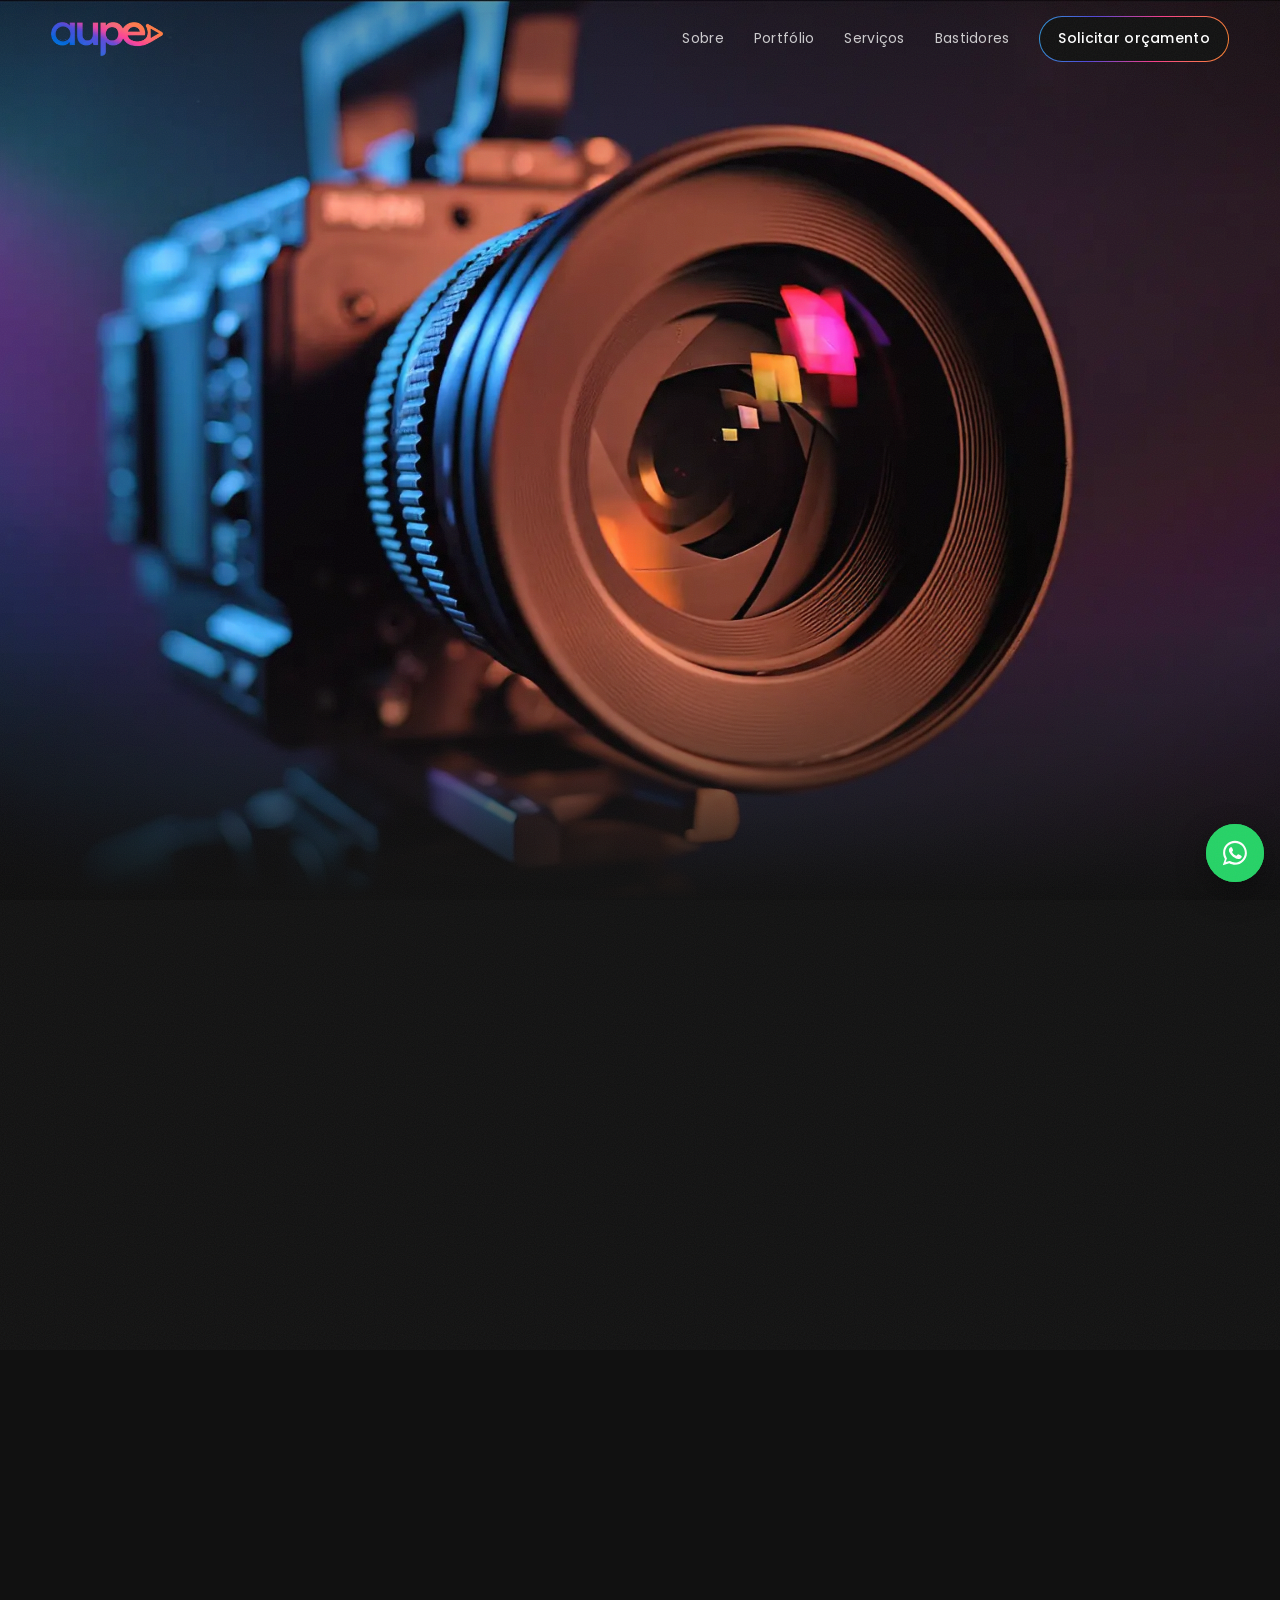
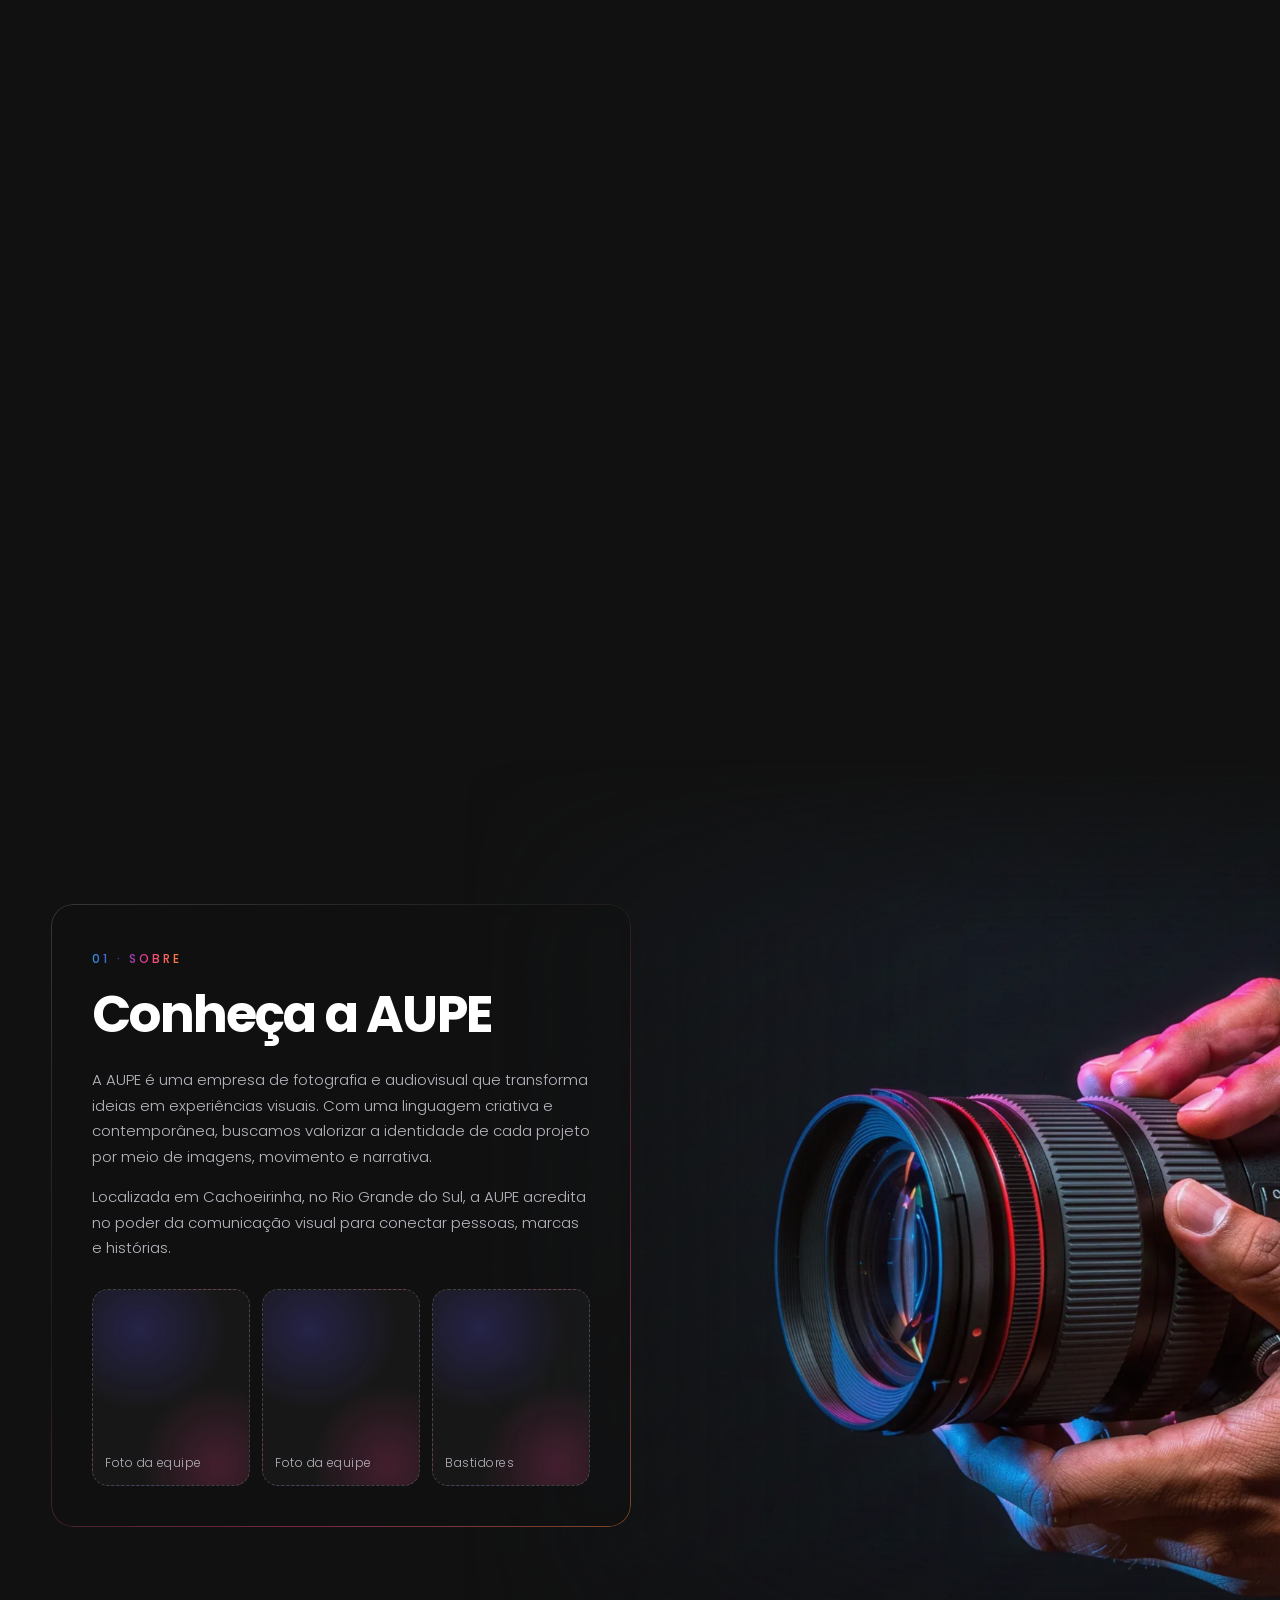
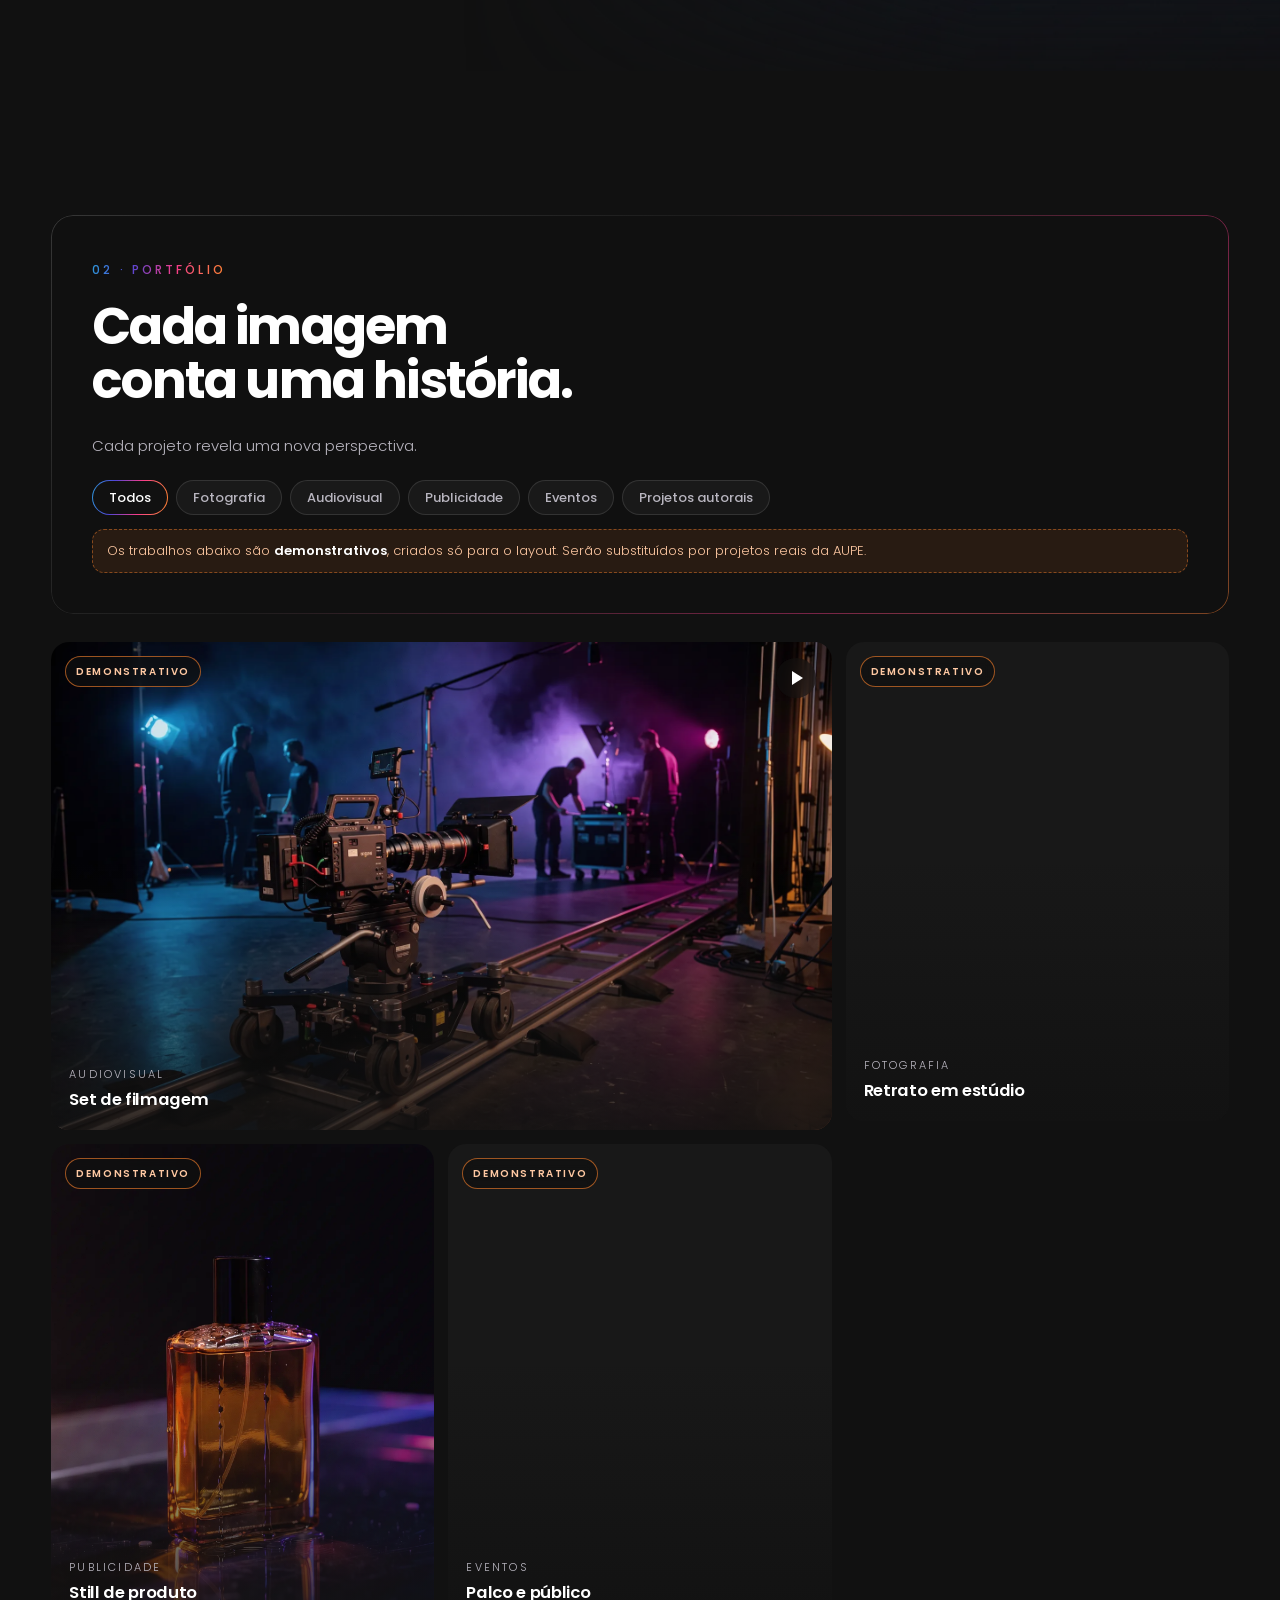
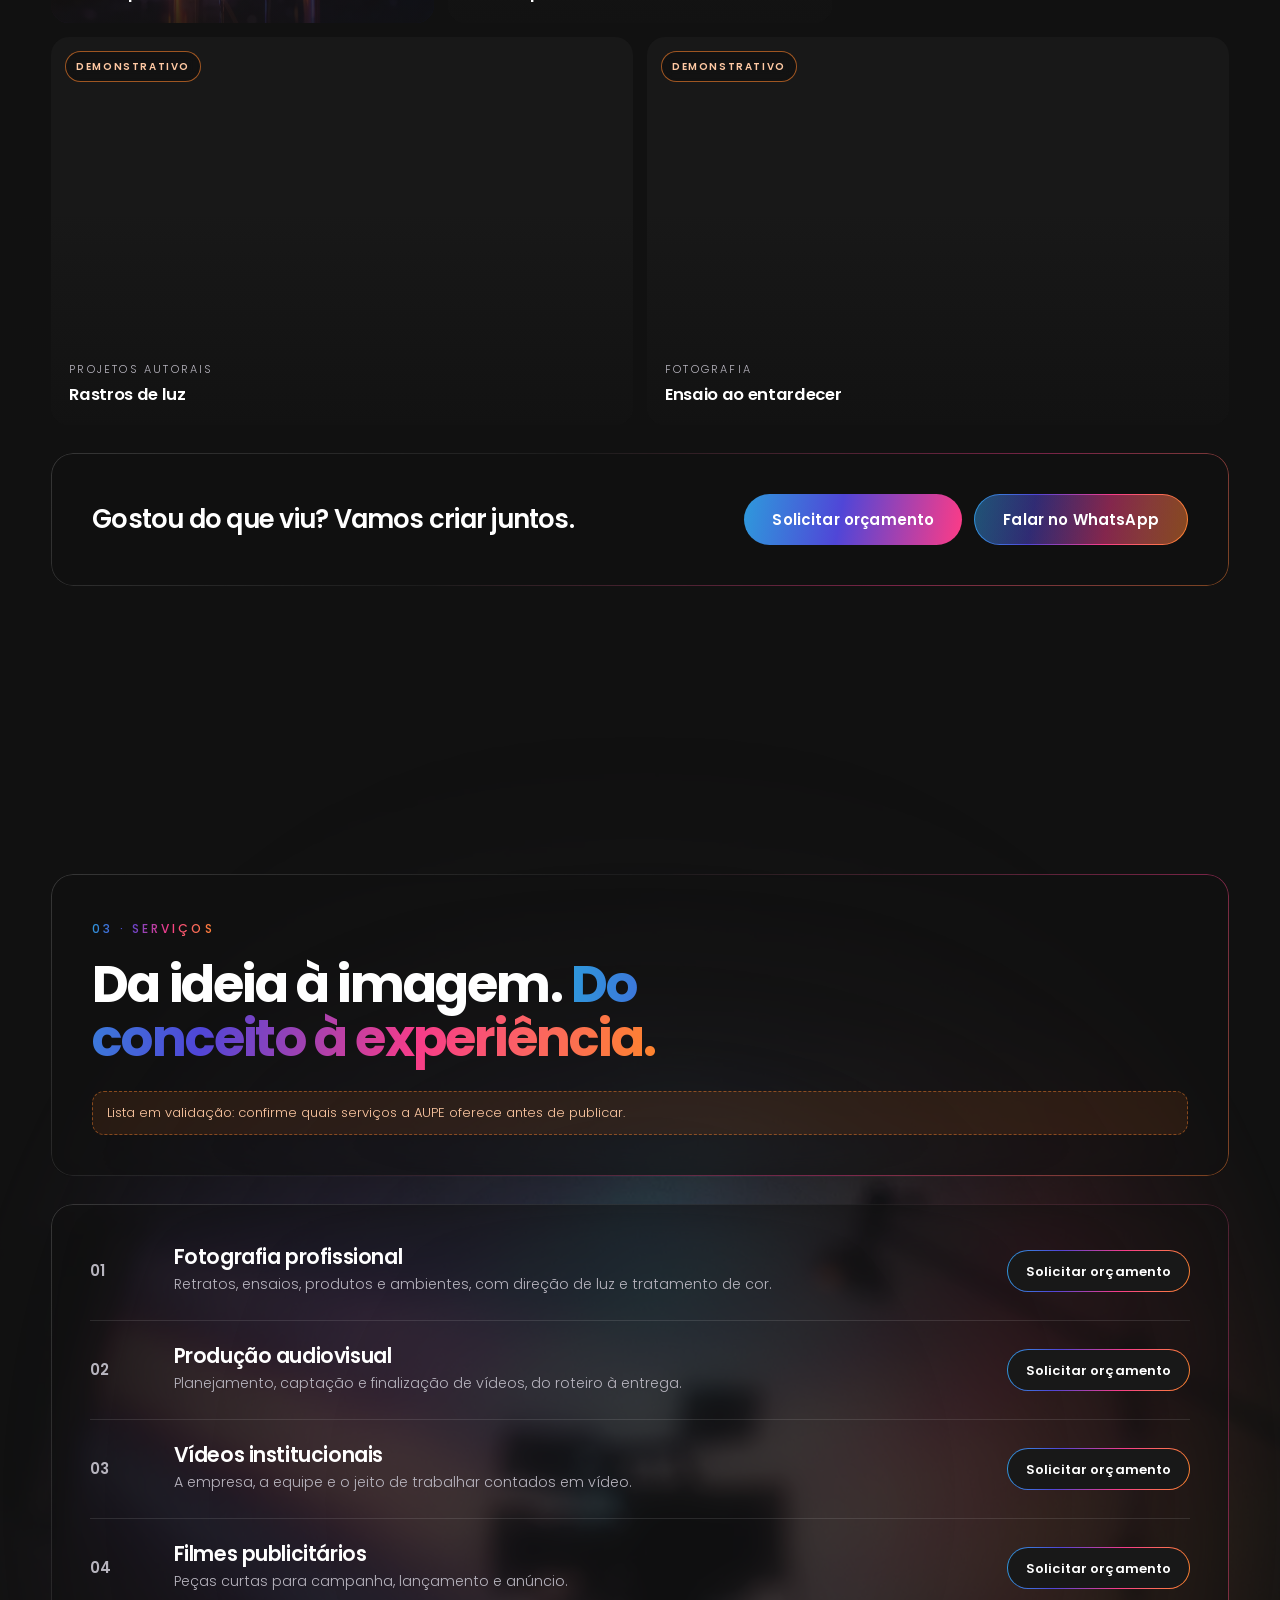
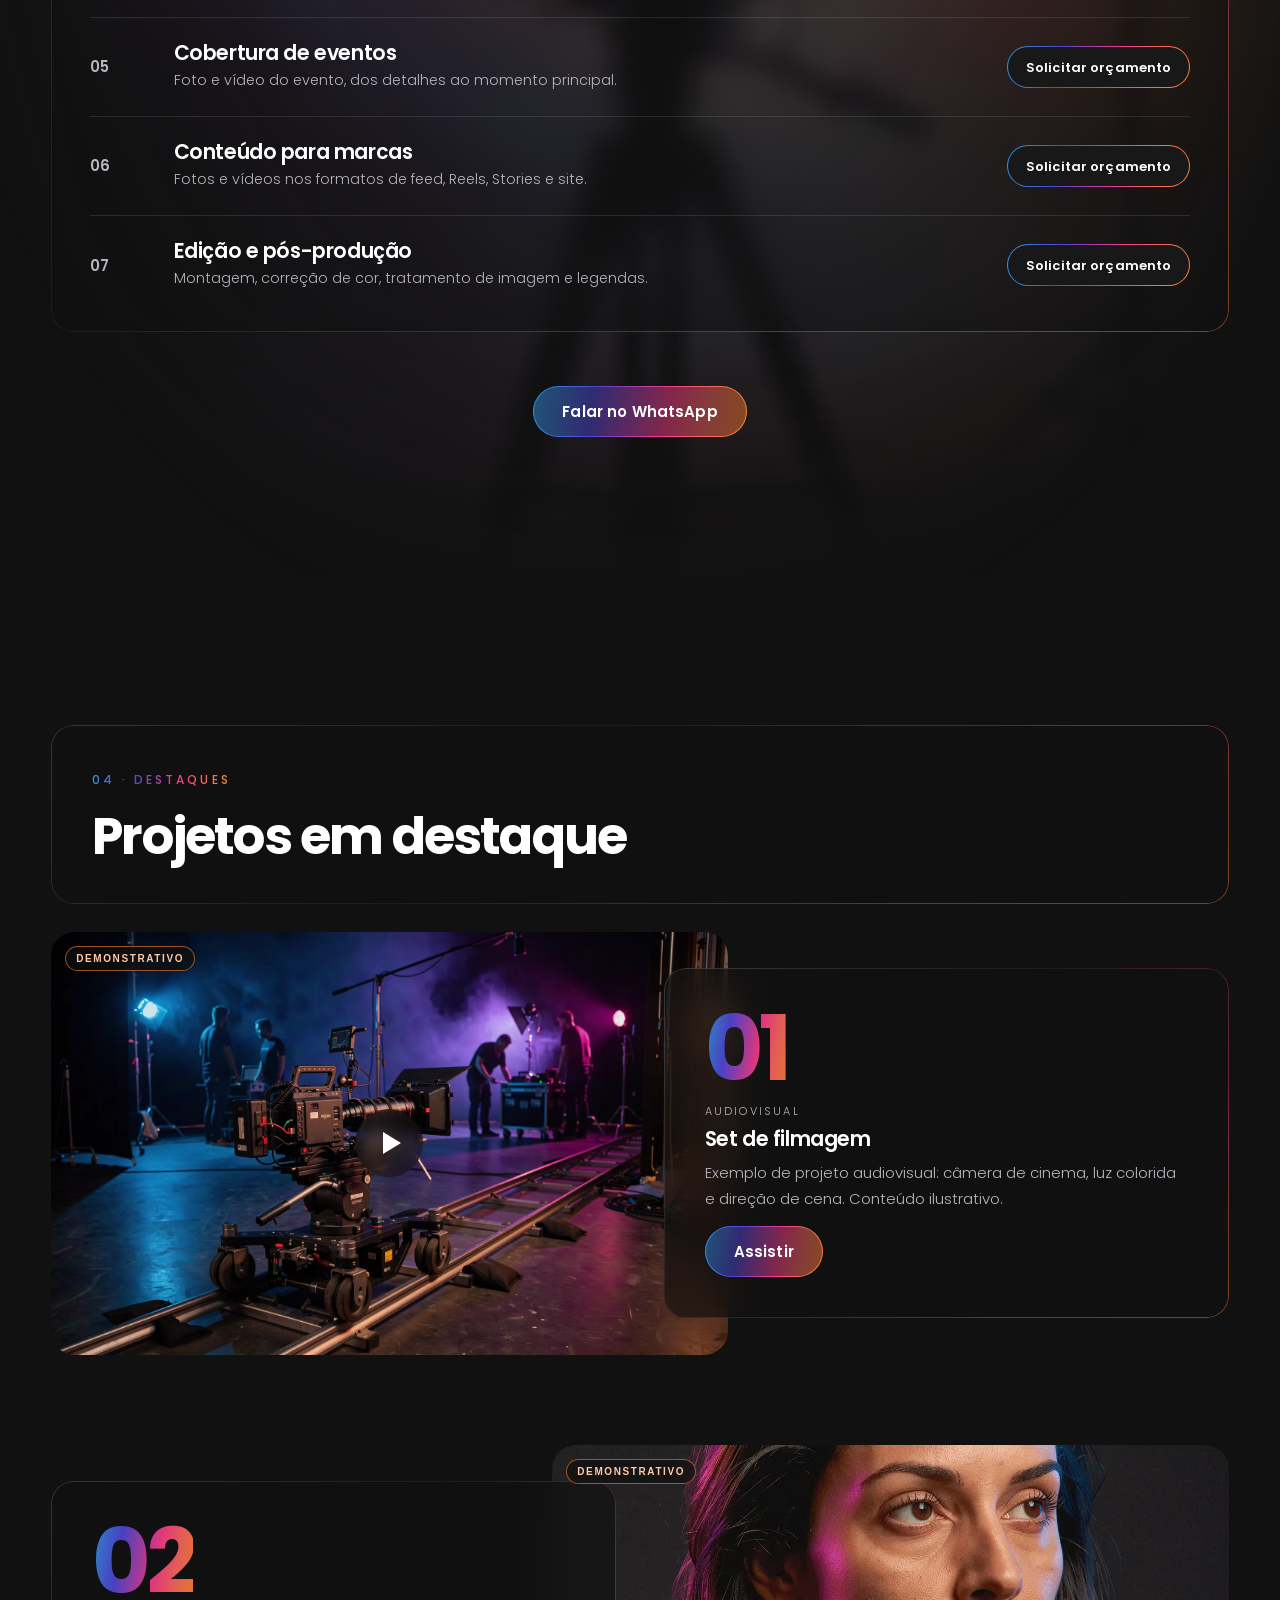
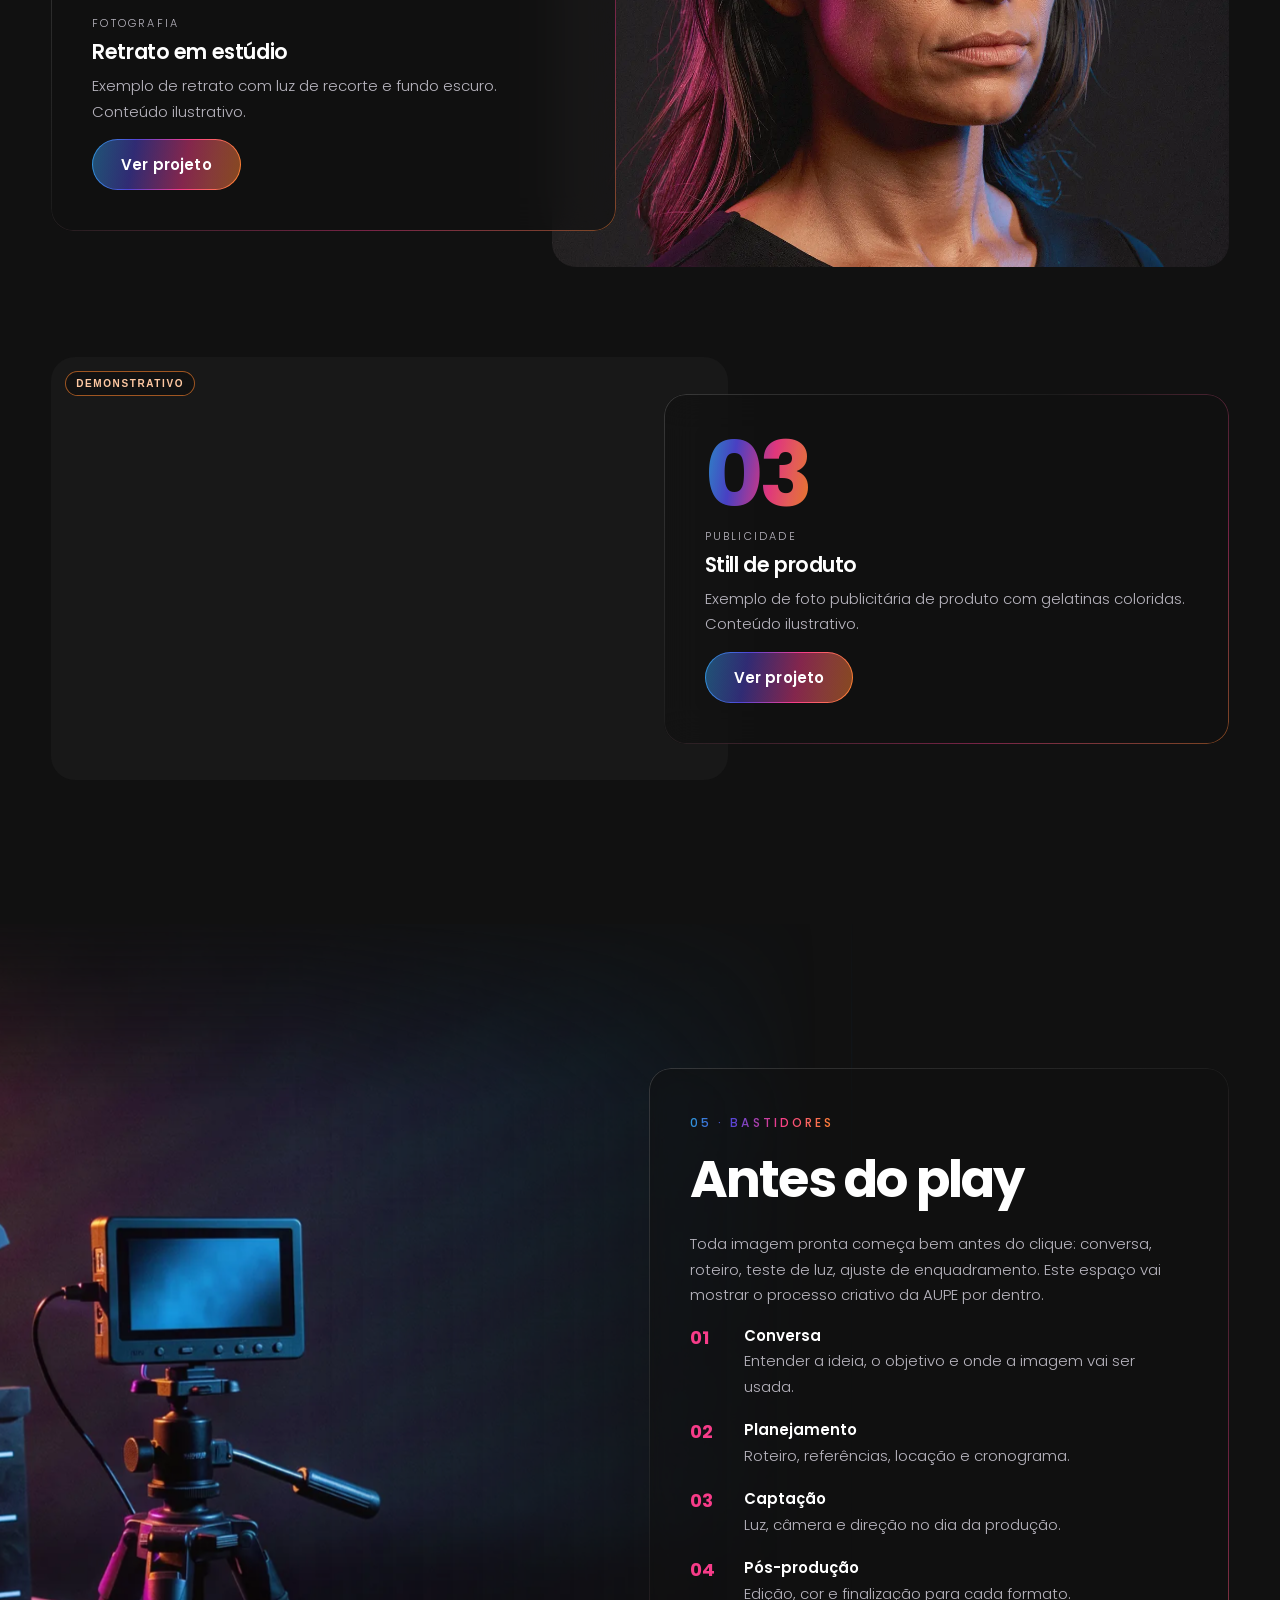
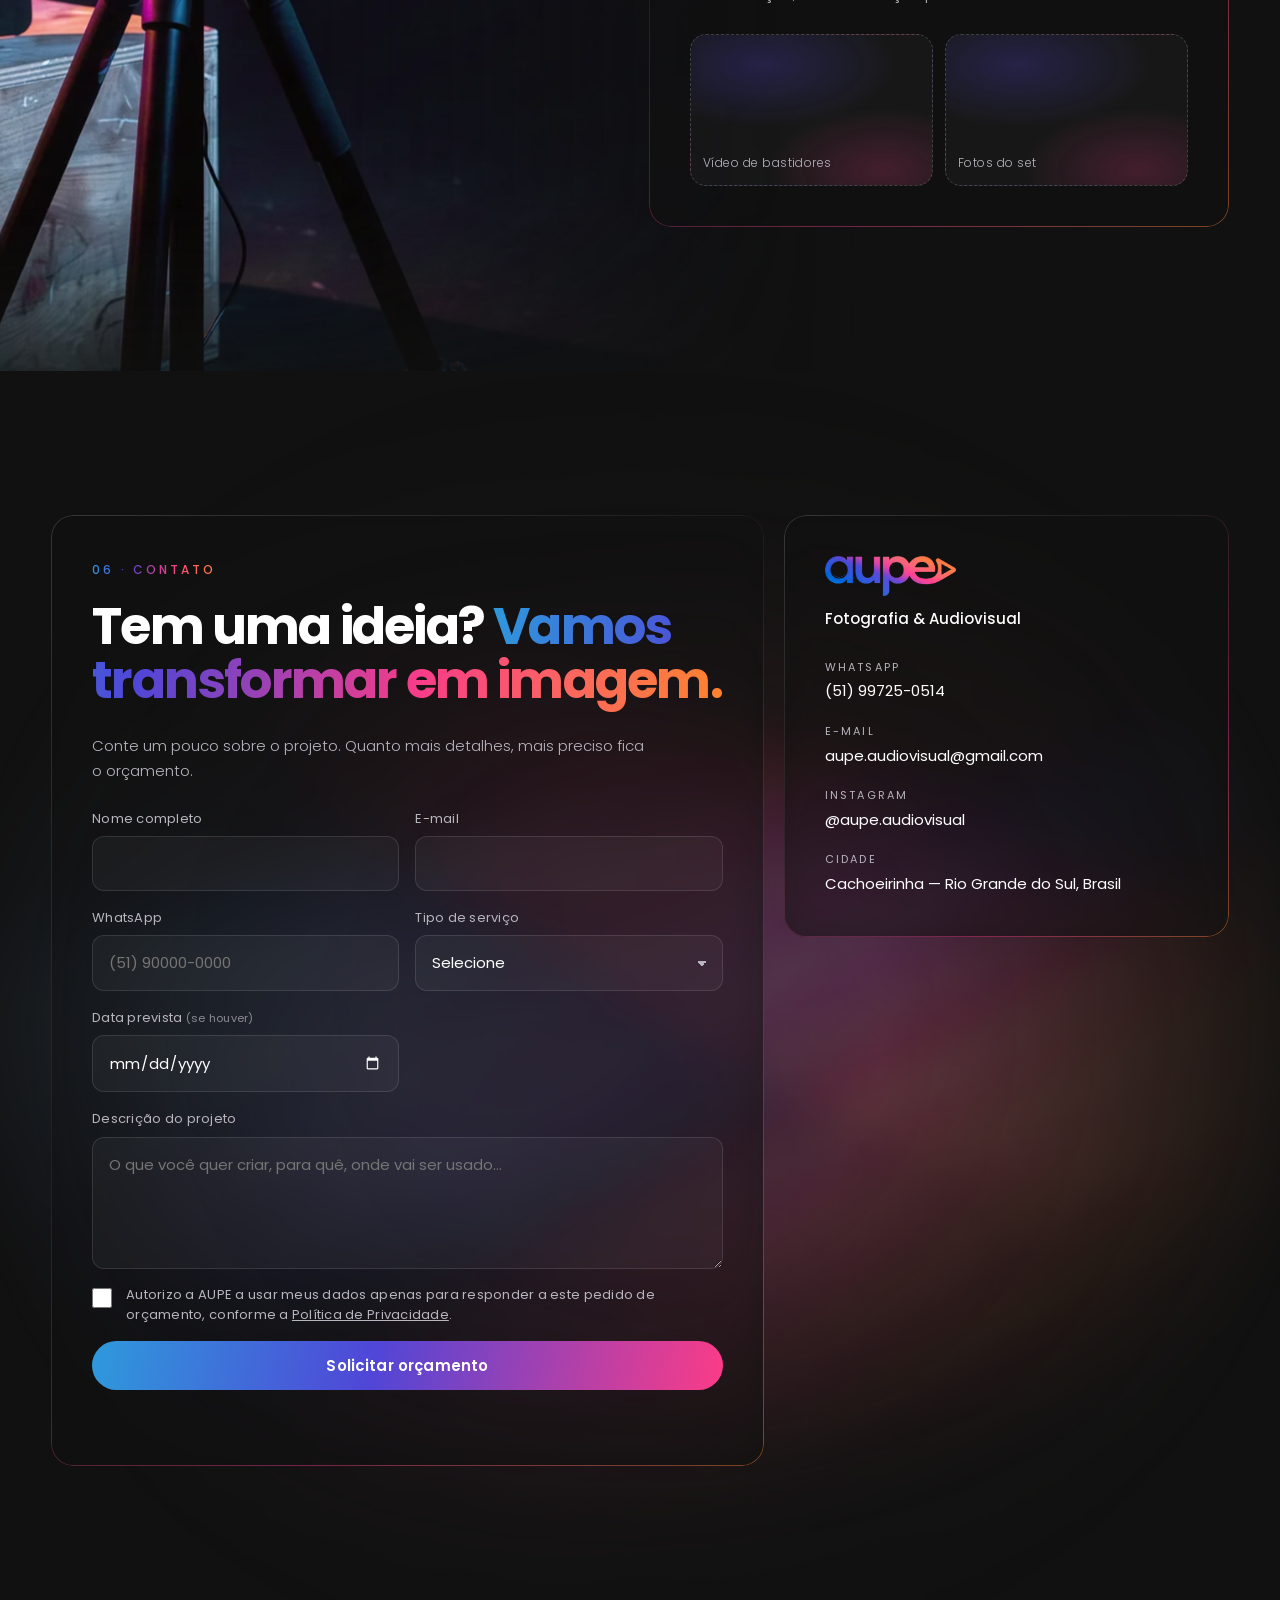
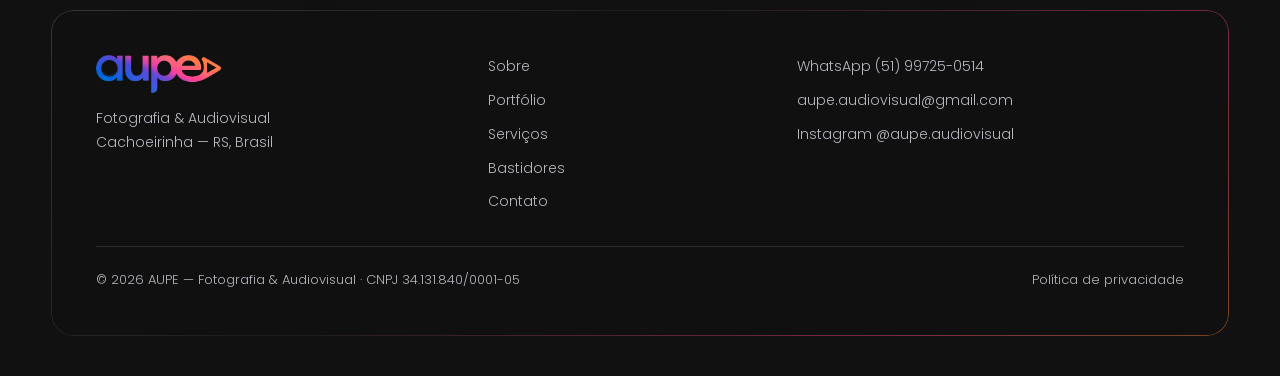
==== commit ef648f7e: "Abertura: remove o logo duplicado (fica só o do cabeçalho) Co-Authored-By: Claude Opus 5.5 <noreply@" ====
--- a/index.html
+++ b/index.html
@@ -80,7 +80,6 @@
       <div class="cine-vinheta"></div>
 
       <div class="momento" data-de="0" data-ate="0.3">
-        <img src="assets/logo-aupe.webp" alt="" class="abertura-logo" width="796" height="242">
         <h1 class="titulo-abertura"><span class="sr">AUPE — </span>Ideias que ganham imagem. <span class="grad">Histórias que ganham movimento.</span></h1>
         <p class="apoio">Fotografia e audiovisual com criatividade, identidade e novas perspectivas para cada história.</p>
         <div class="acoes">
--- a/estilo.css
+++ b/estilo.css
@@ -131,7 +131,6 @@
 .momento--direita { left: auto; right: var(--gutter); max-width: 520px; }
 .momento--centro { left: 50%; right: auto; transform: translate(-50%, 24px); text-align: center; width: min(640px, calc(100% - 2 * var(--gutter))); }
 .momento--centro.ativo { transform: translate(-50%, 0); }
-.abertura-logo { height: clamp(40px, 4.4vw, 64px); width: auto; margin-bottom: 22px; }
 .titulo-abertura { font-size: clamp(30px, 4.2vw, 64px); margin-bottom: .35em; }
 .apoio { font-size: clamp(15px, 1.2vw, 19px); margin: 0; }
 .destaque { font-family: var(--fonte-titulo); font-weight: 600; letter-spacing: -.03em; font-size: clamp(24px, 2.7vw, 40px); line-height: 1.18; color: var(--texto); margin: 0 0 .7em; }
